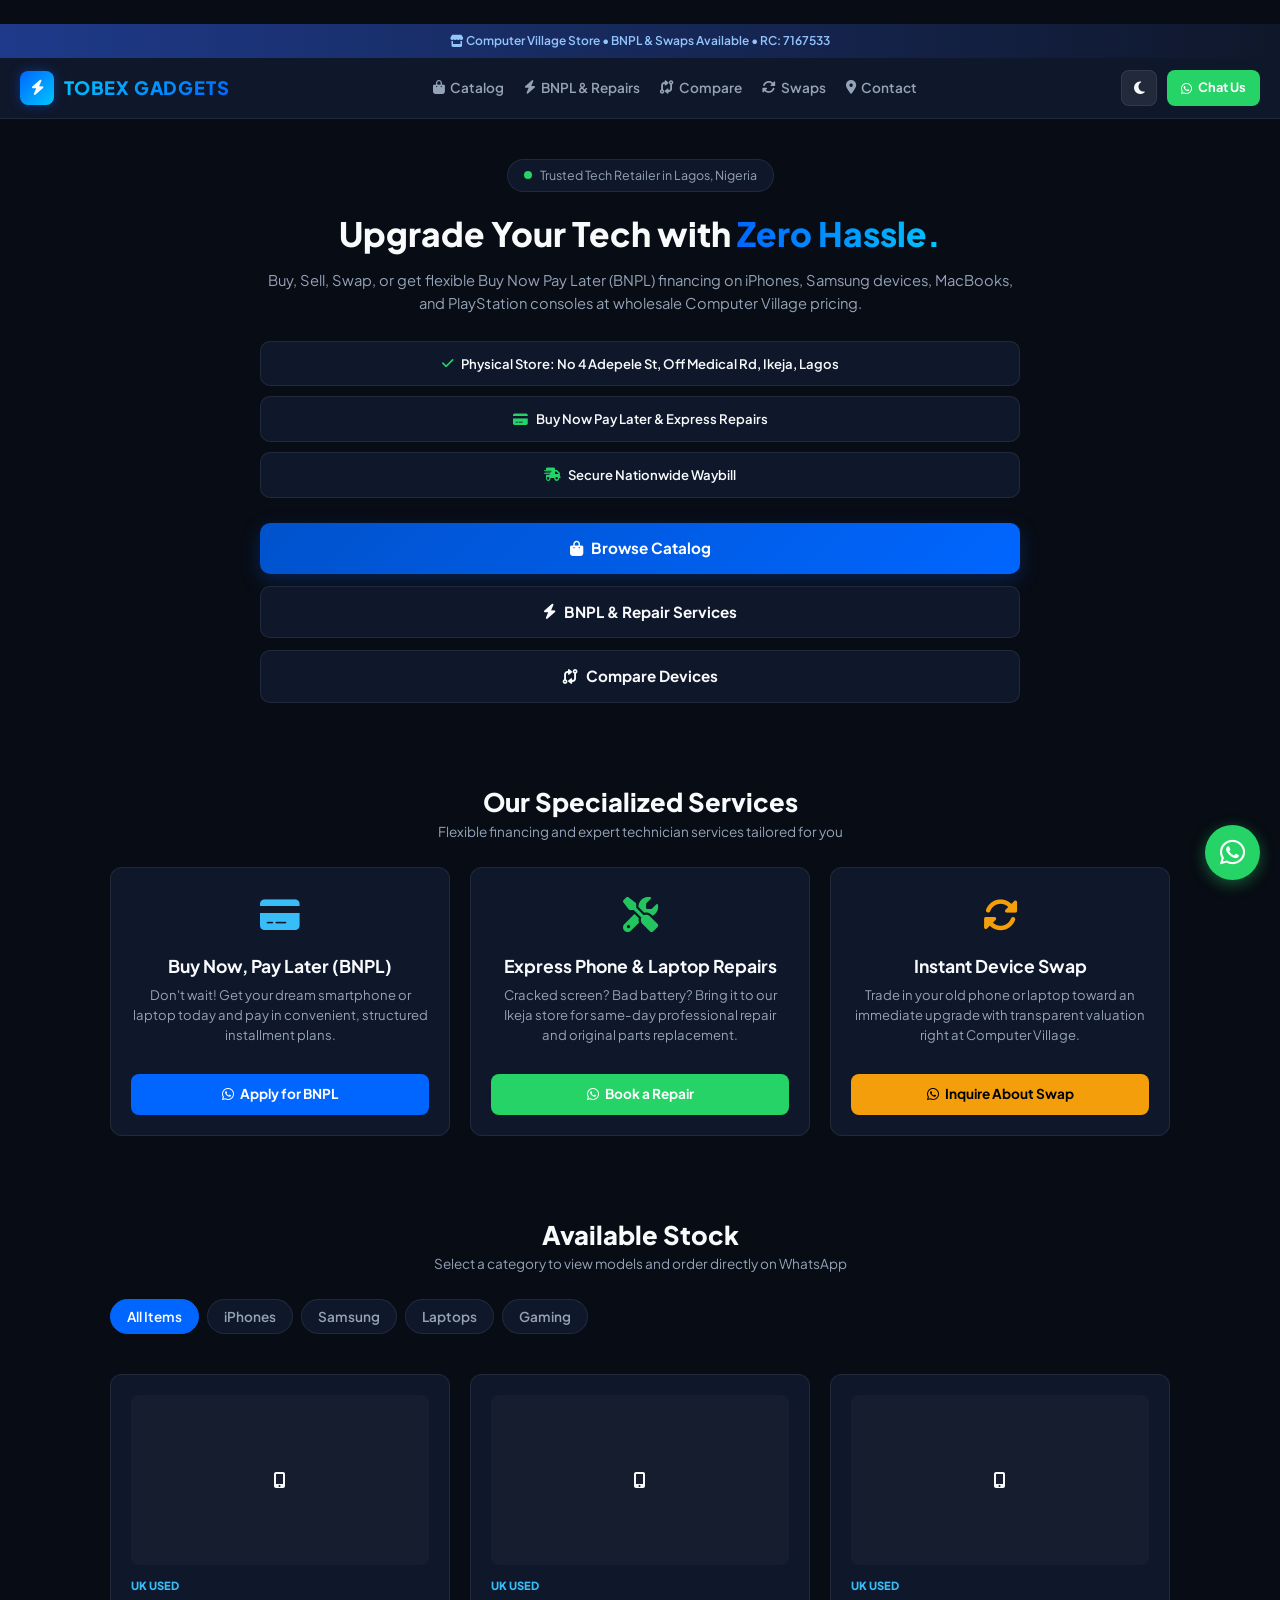
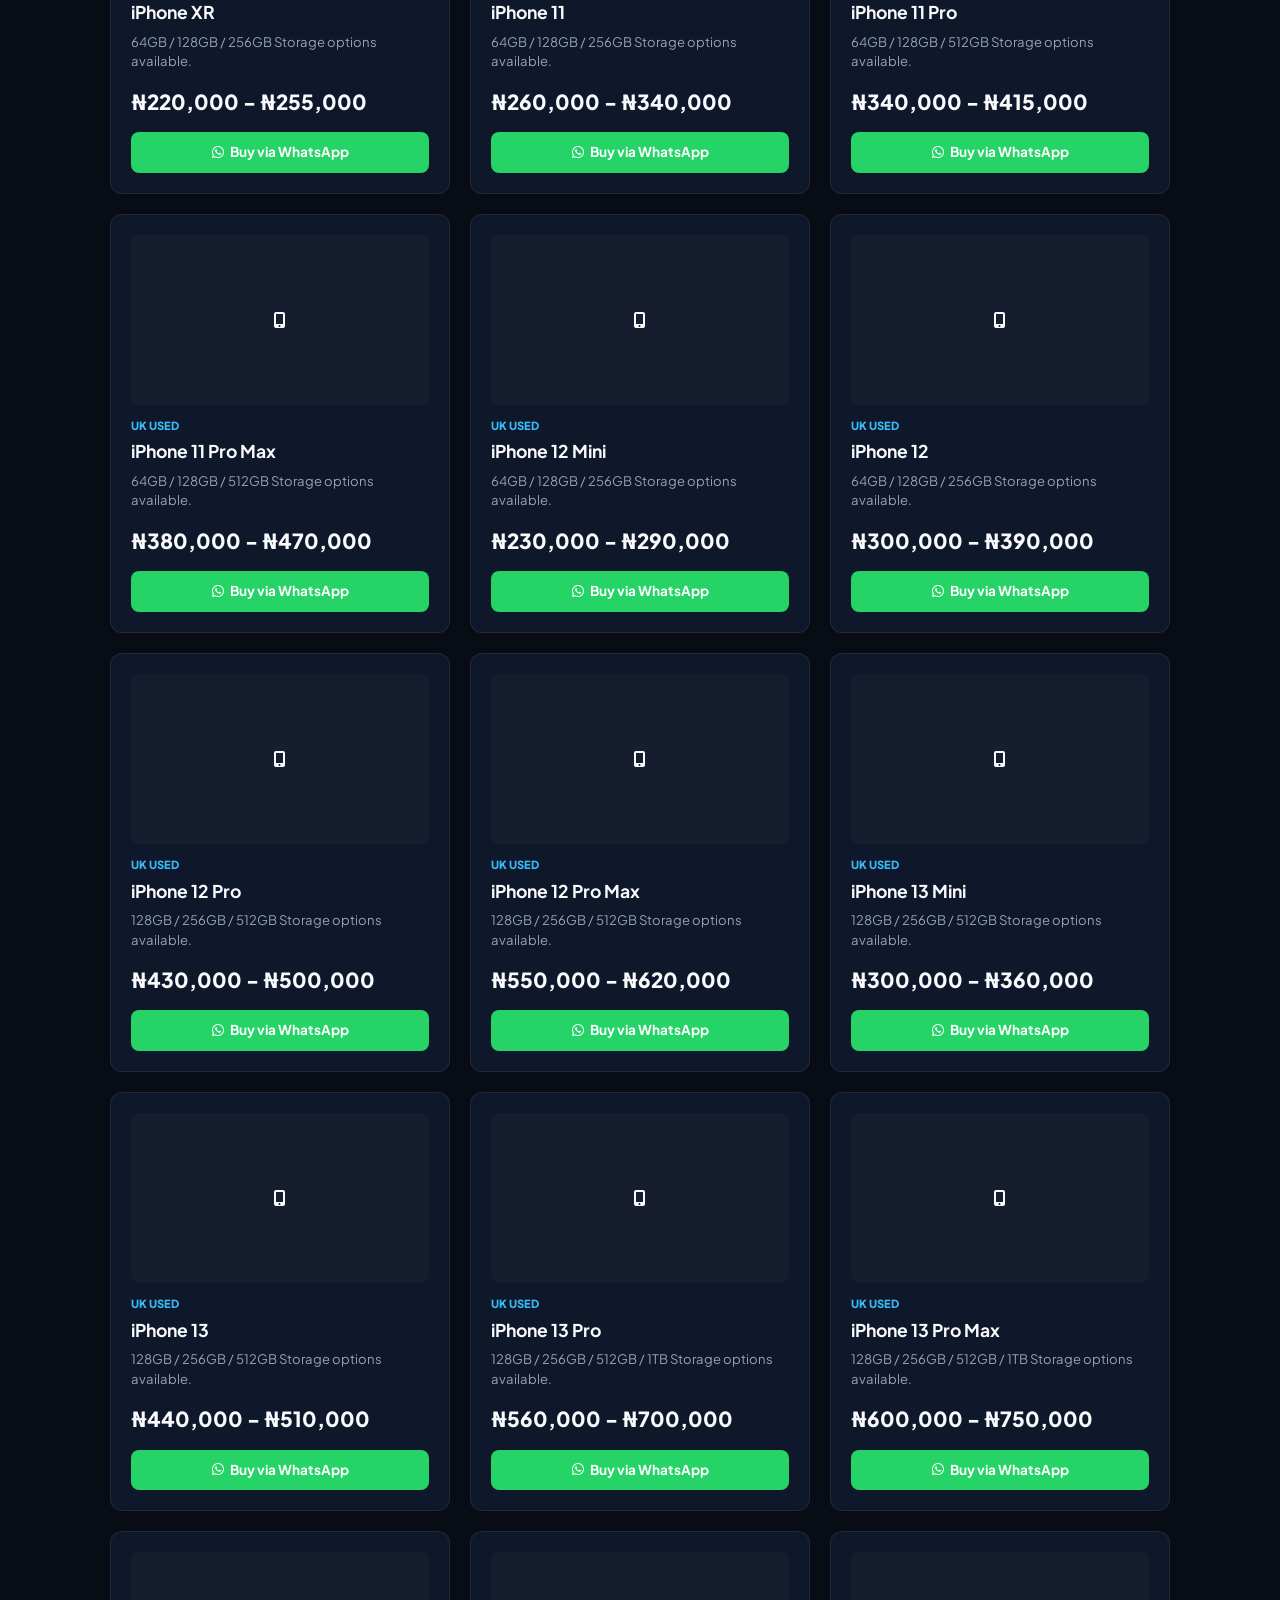
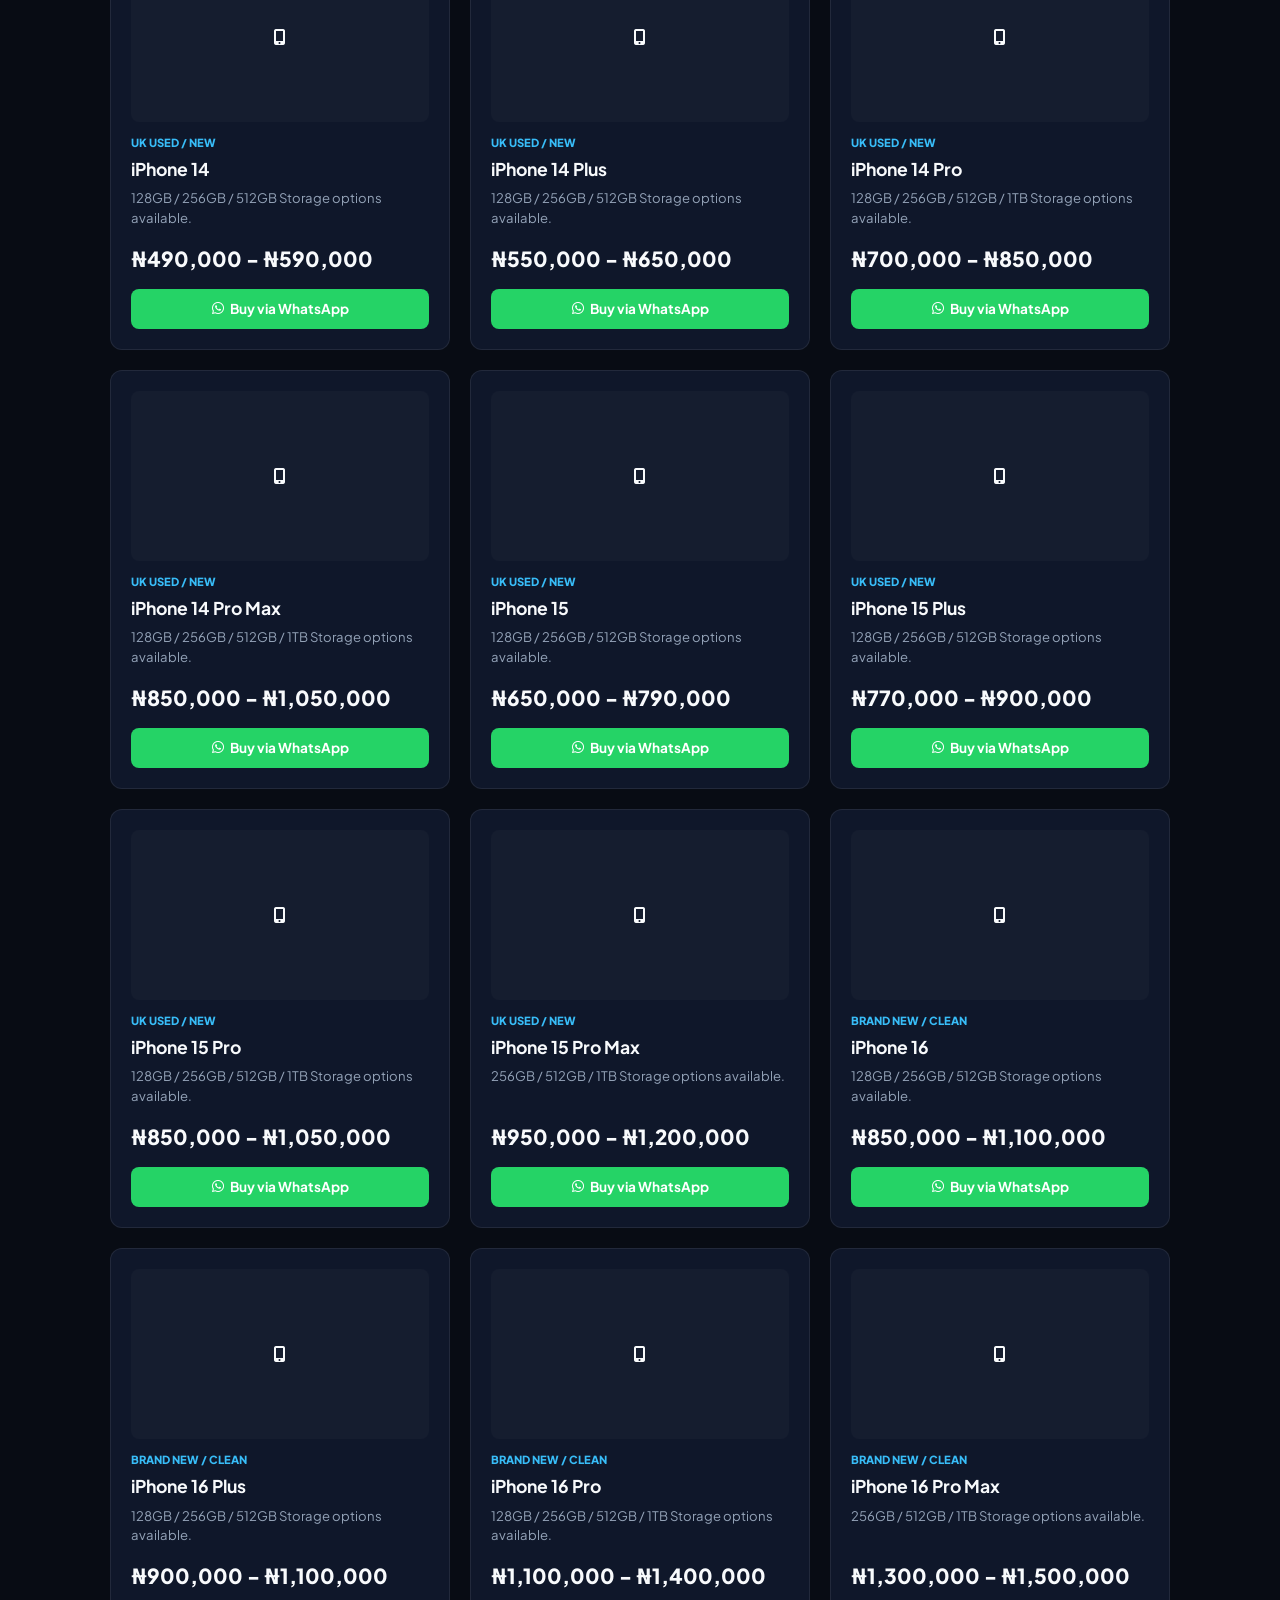
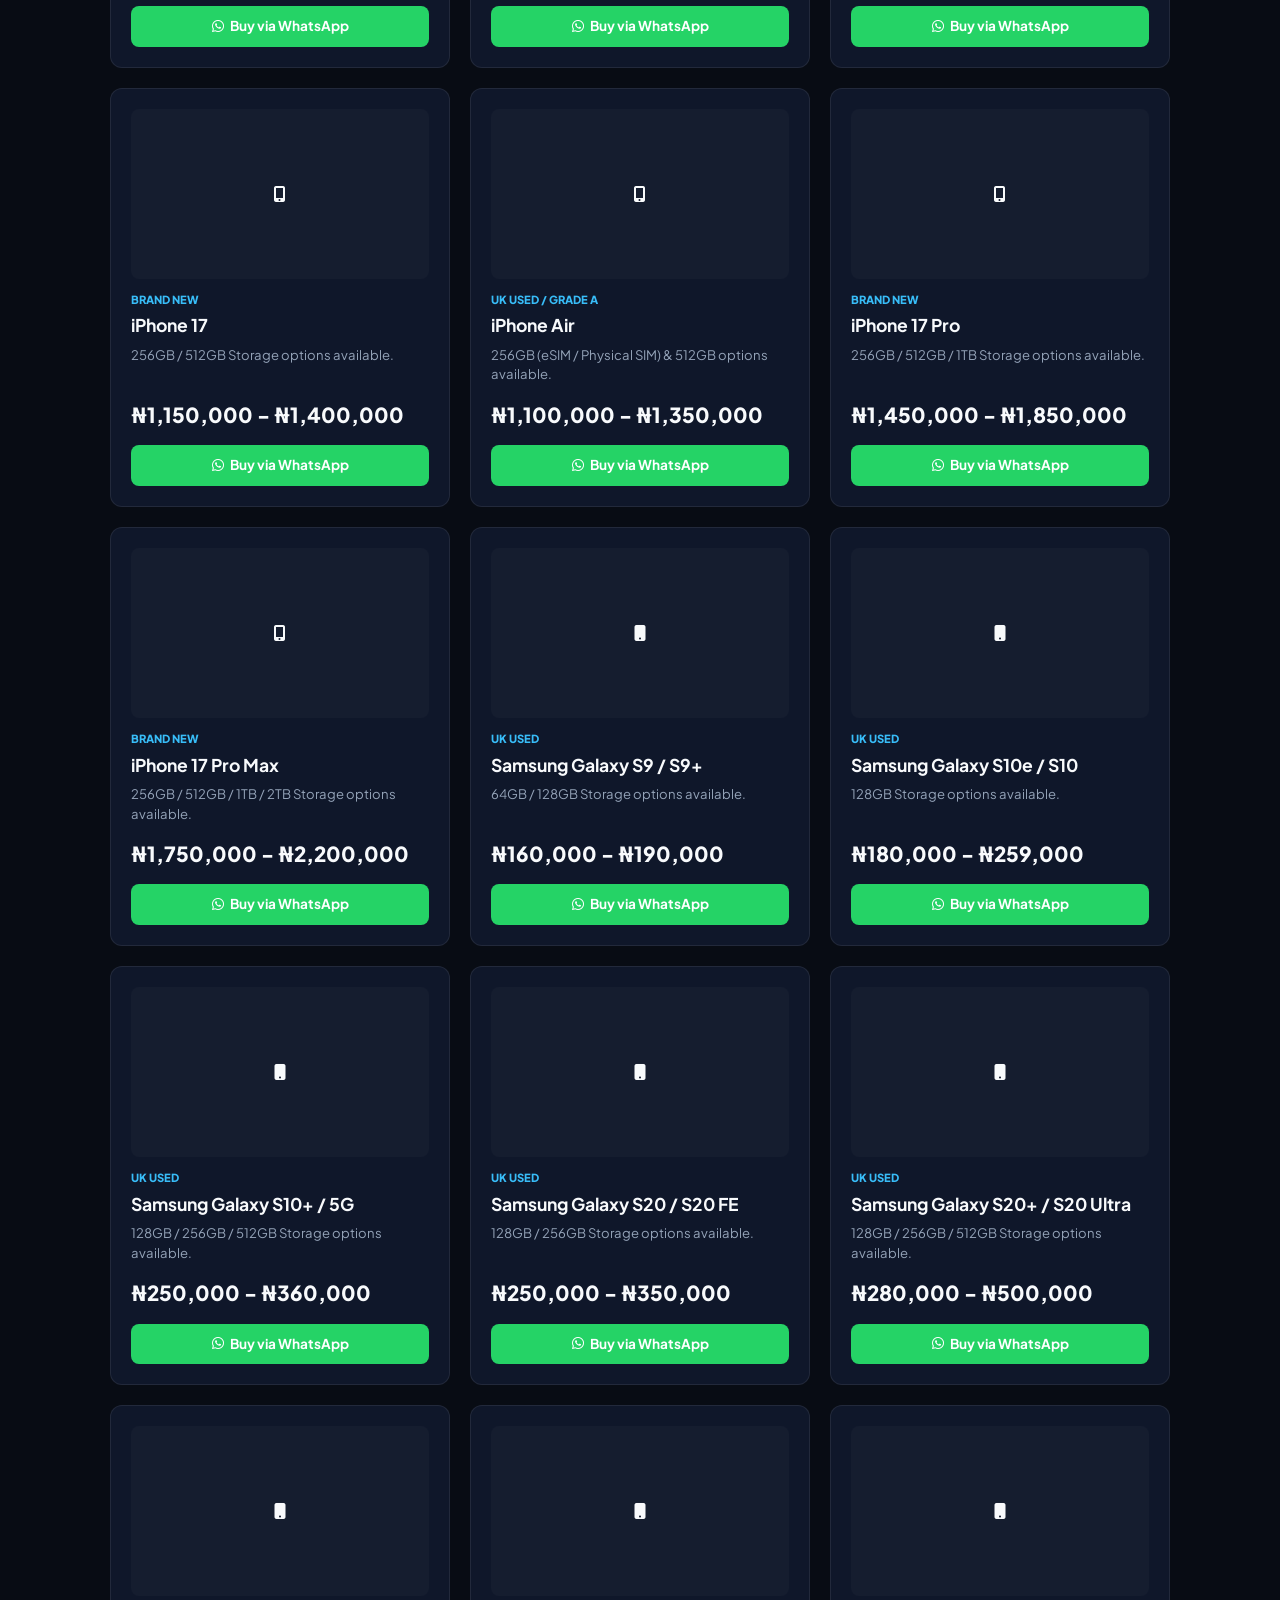
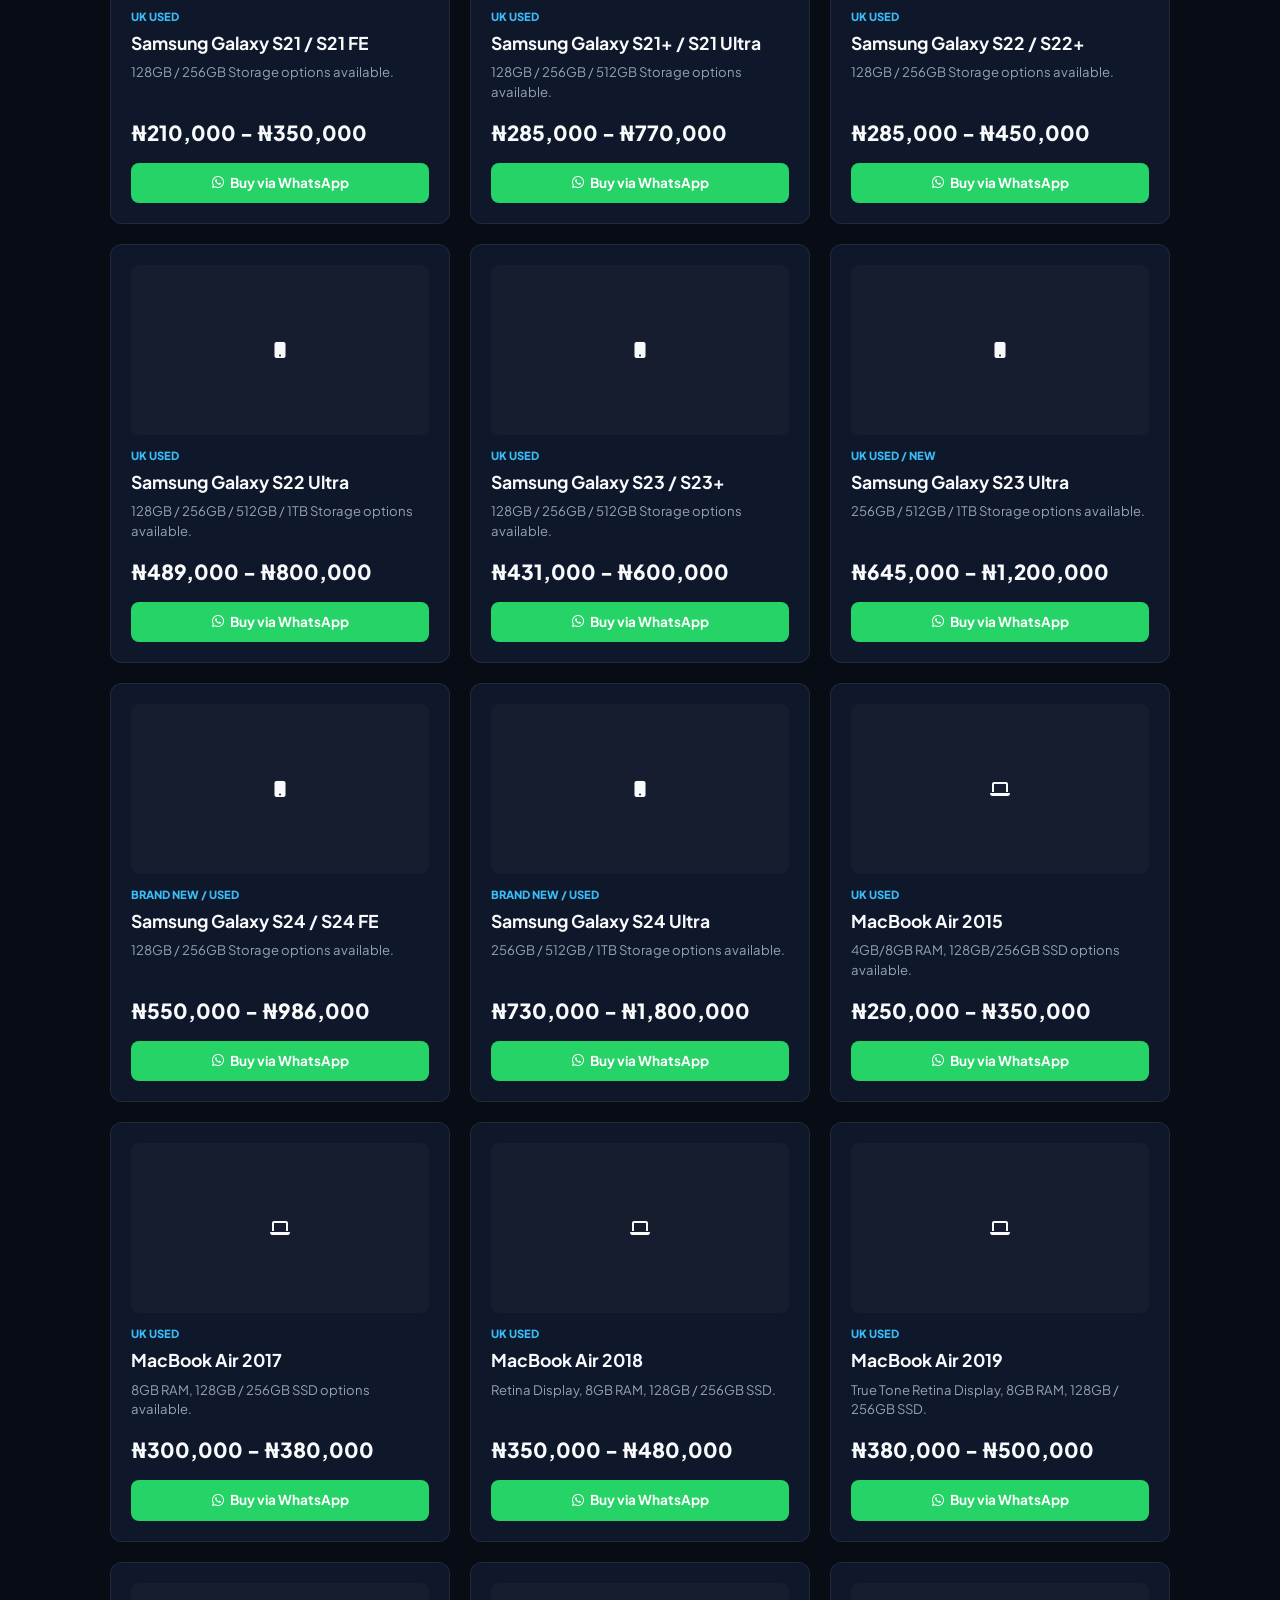
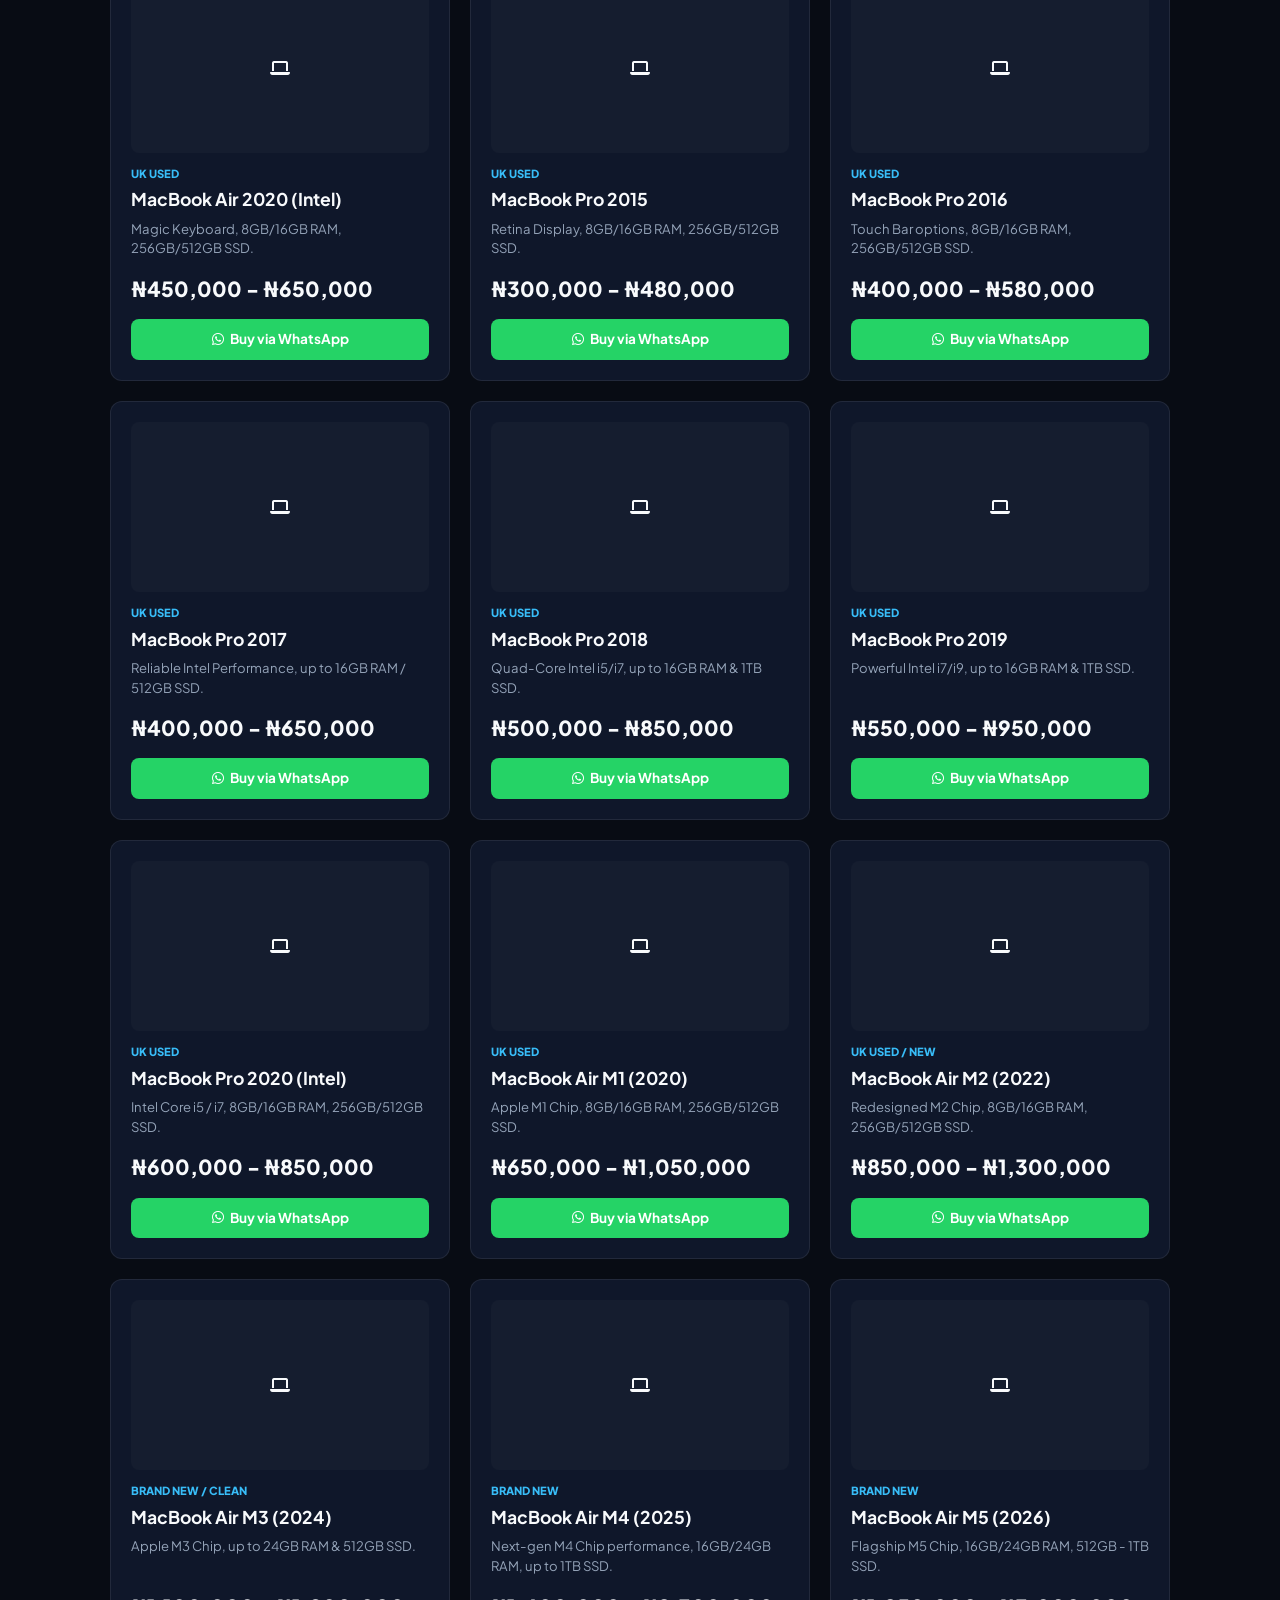
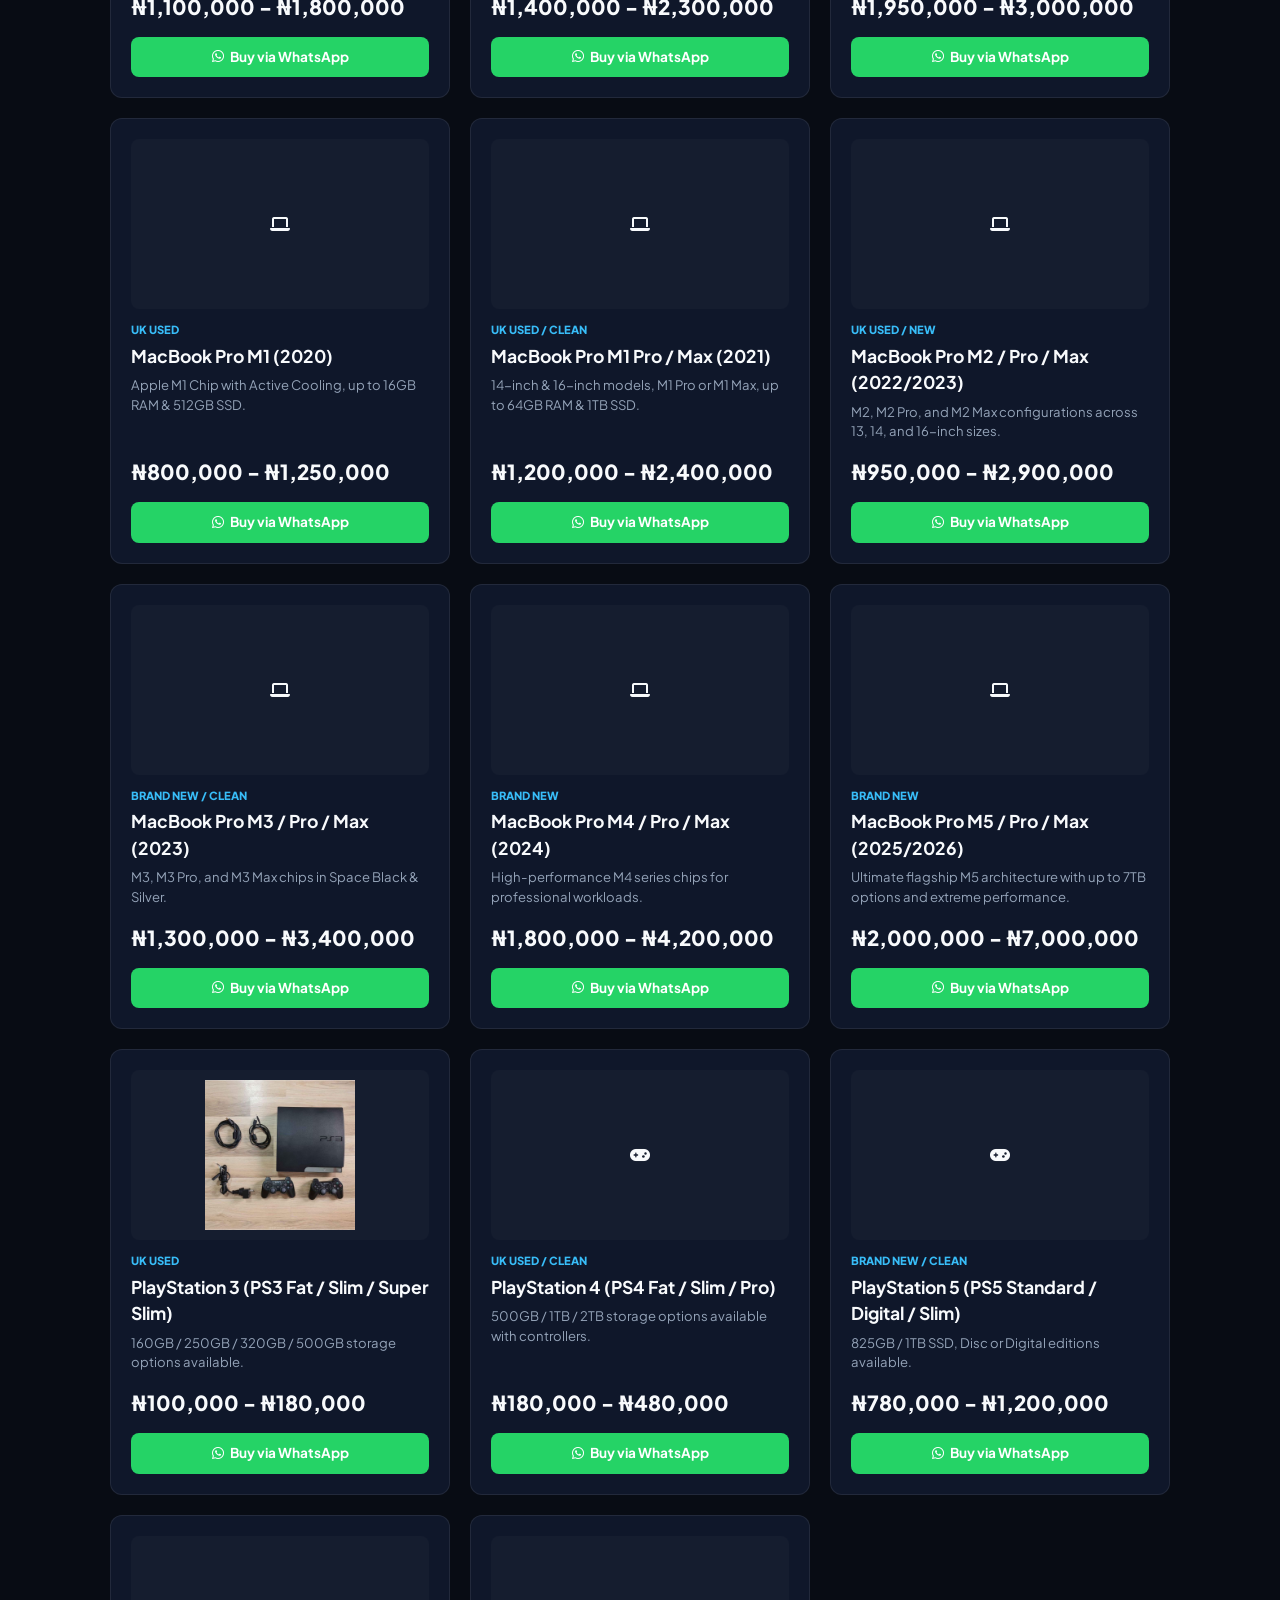
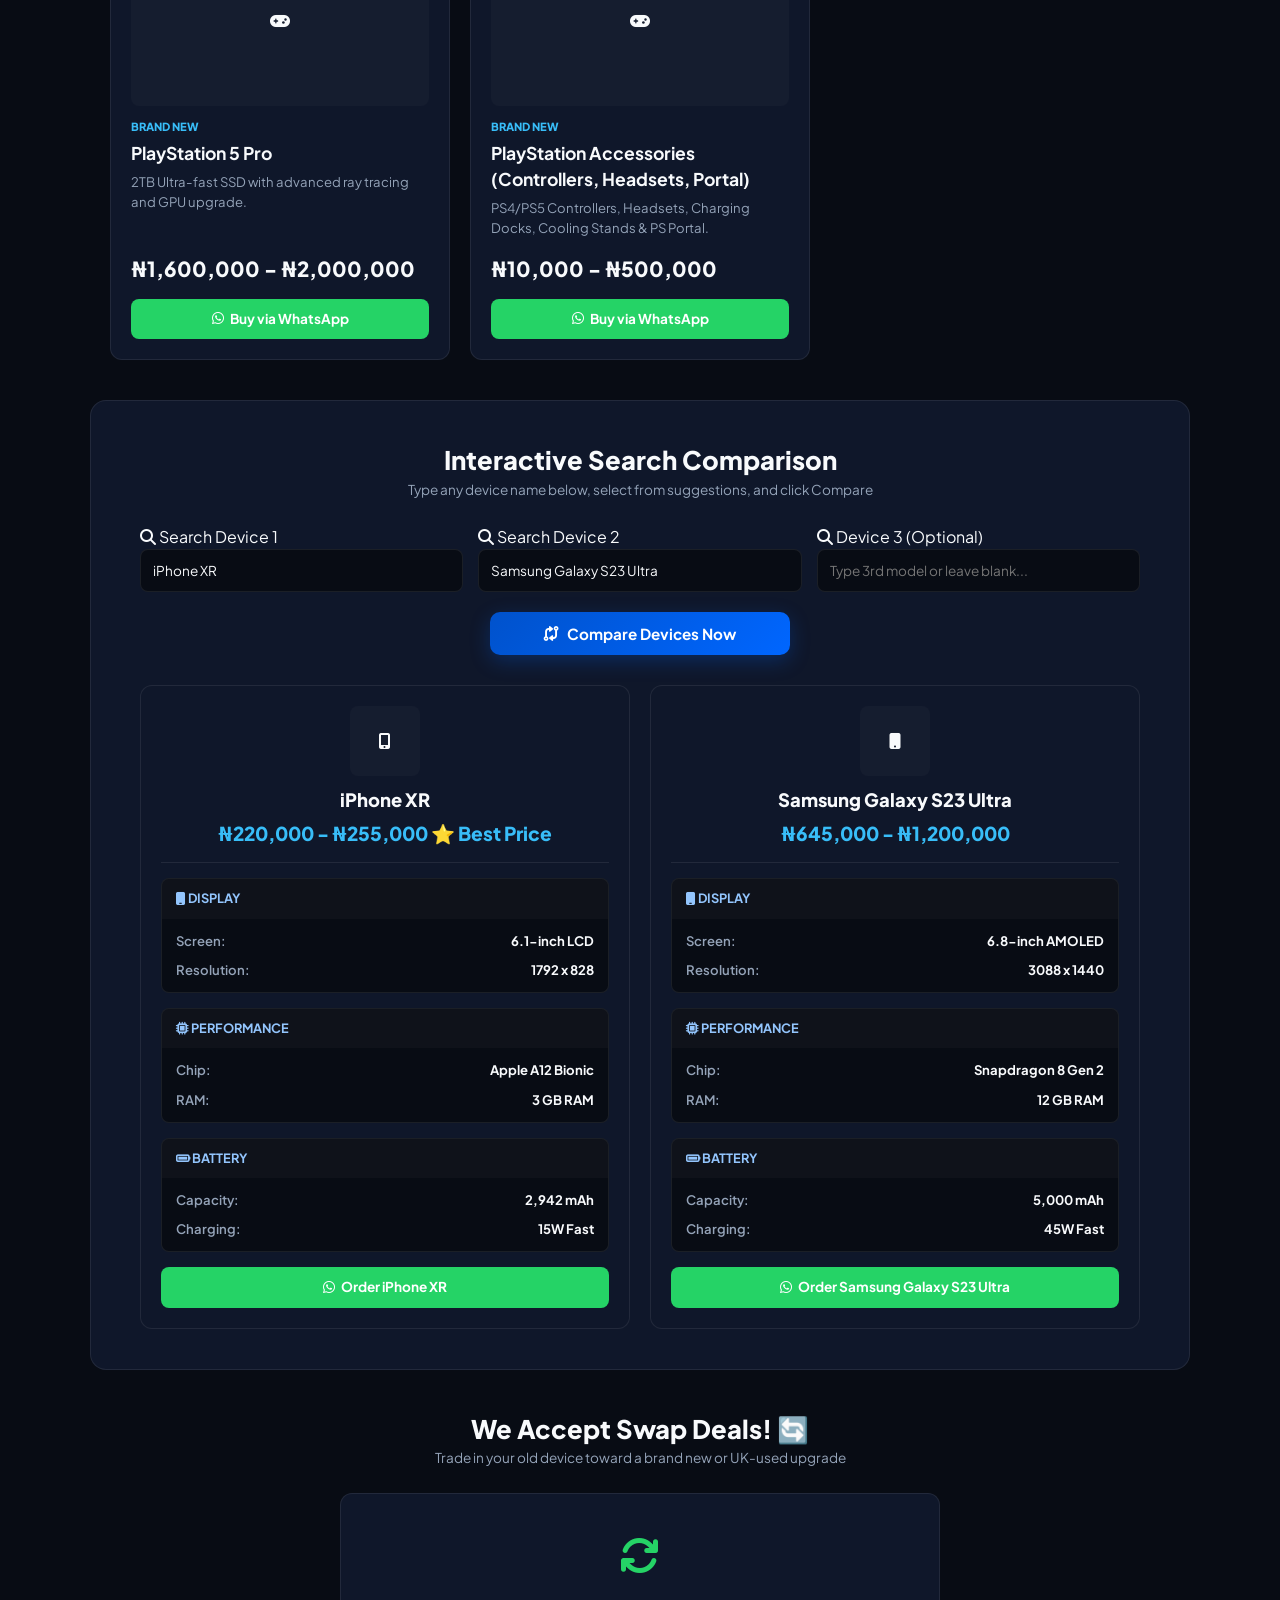
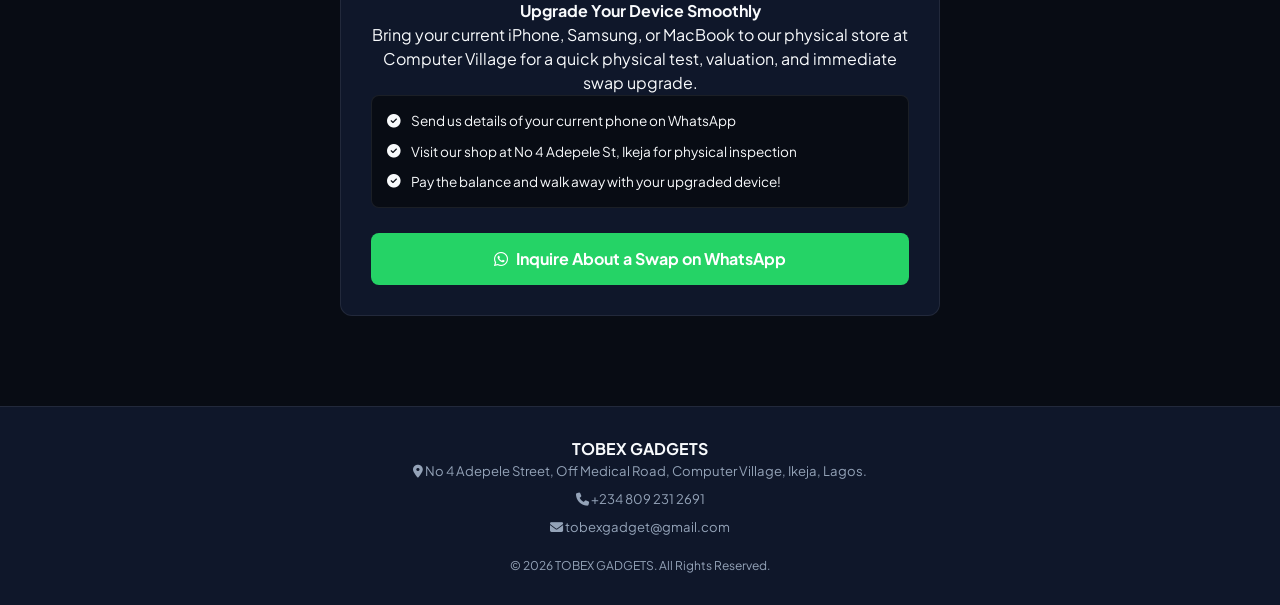
==== index.html @ cd81946e "Add files via upload" ====
<!DOCTYPE html>
<html lang="en">

<head>

  <meta charset="UTF-8" />
  <meta name="viewport" content="width=device-width, initial-scale=1.0" />
  
⁠<!-- Google Search Console Verification Tag -->
<meta name="google-site-verification" content="rq8EzxciC6SGcXCg64yg4twpjwZ-LvIf-7WHvlwjDLg" />
  
  <!-- Primary SEO Meta Tags -->
  <title>TOBEX GADGETS | Buy, Sell & Swap iPhones, Samsung, MacBooks & BNPL in Ikeja, Lagos</title>
  <meta name="title" content="TOBEX GADGETS | Buy, Sell & Swap iPhones, Samsung, MacBooks & BNPL in Ikeja, Lagos" />
  <meta name="description" content="Best price on UK-Used & Brand New iPhones, Samsung Galaxy, MacBooks & PS5 in Computer Village, Ikeja. Enjoy Buy Now Pay Later (BNPL) financing, professional screen/battery repairs, and instant swap deals at No 4 Adepele St." />
  <meta name="keywords" content="TOBEX GADGETS, Computer Village Ikeja, UK used iPhones Lagos, buy iPhone 13 Ikeja, Samsung S23 Ultra Lagos, phone swap Computer Village, buy now pay later phones Nigeria, iPhone screen repair Lagos, cheap MacBooks Ikeja, PS5 slim price Lagos, phone for students, laptop for students, phone under 150k, laptop under 200k, good students iphone with strong battery, cheap android phone for students, uk used smartphone, phone repair engineer in shomolu, phone repair engineer in bariga sell used iphone cash fast in shomolu bariga surulere, student gadgets trade in unilag yaba akoka yabatech, affordables smartphone for student in yaba, uk used phone in shomolu bariga, buy now pay later," />
  <meta name="author" content="TOBEX GADGETS" />
  <meta name="robots" content="index, follow" />
  
  <!-- Social Media & WhatsApp Sharing Tags (Open Graph) -->
  <meta property="og:type" content="website" />
  <meta property="og:url" content="https://tobexgadgets.com.ng/" />
  <meta property="og:title" content="TOBEX GADGETS | Phone Swaps, BNPL & Gadget Sales in Computer Village" />
  <meta property="og:description" content="Upgrade your device easily with Buy Now Pay Later or instant swaps! Visit our shop at No 4 Adepele St, Ikeja or order online via WhatsApp." />
  
  <!-- Schema.org Structured Data for Google Local Business Ranking -->
  <script type="application/ld+json">
    {
      "@context": "https://schema.org",
      "@type": "ElectronicsStore",
      "name": "TOBEX GADGETS",
      "telephone": "+2348092312691",
      "email": "tobexgadget@gmail.com",
      "address": {
        "@type": "PostalAddress",
        "streetAddress": "No 4 Adepele Street, Off Medical Road, Computer Village",
        "addressLocality": "Ikeja",
        "addressRegion": "Lagos",
        "addressCountry": "NG"
      },
      "priceRange": "₦150,000 - ₦3,000,000",
      "url": "https://tobexgadgets.com.ng/",
      "makesOffer": [
        { "@type": "Offer", "itemOffered": { "@type": "Service", "name": "Buy Now Pay Later (BNPL) Phone Financing" } },
        { "@type": "Offer", "itemOffered": { "@type": "Service", "name": "Phone Swap & Trade-In" } },
        { "@type": "Offer", "itemOffered": { "@type": "Service", "name": "Phone & Laptop Hardware Repairs" } }
      ]
    }
  </script>
  
  <!-- External Resources -->
  <link rel="stylesheet" href="https://cdnjs.cloudflare.com/ajax/libs/font-awesome/6.4.0/css/all.min.css" />
  <link href="https://fonts.googleapis.com/css2?family=Plus+Jakarta+Sans:wght@400;500;600;700;800&display=swap" rel="stylesheet" />
  <link rel="stylesheet" href="style.css" />
</head>
<body>

  <!-- Top Announcement Bar -->
  <div class="top-announcement">
    <span><i class="fa-solid fa-store"></i> Computer Village Store • BNPL & Swaps Available • RC: 7167533</span>
  </div>

  <!-- Header Navigation -->
  <nav class="navbar">
    <div class="nav-brand">
      <div class="brand-icon-box">
        <i class="fa-solid fa-bolt"></i>
      </div>
      <span class="brand-text-glow">TOBEX GADGETS</span>
    </div>

    <!-- Quick Jump Links Menu -->
    <div class="nav-links">
      <a href="#catalog"><i class="fa-solid fa-bag-shopping"></i> Catalog</a>
      <a href="#services"><i class="fa-solid fa-bolt"></i> BNPL & Repairs</a>
      <a href="#compare"><i class="fa-solid fa-code-compare"></i> Compare</a>
      <a href="#swap-info"><i class="fa-solid fa-rotate"></i> Swaps</a>
      <a href="#contact"><i class="fa-solid fa-location-dot"></i> Contact</a>
    </div>

    <div class="nav-actions-group">
      <!-- Theme Switcher Toggle Button -->
      <button id="themeToggleBtn" class="theme-toggle-btn" title="Toggle Light/Dark Mode">
        <i class="fa-solid fa-moon" id="themeIcon"></i>
      </button>

      <a href="https://wa.me/2348092312691" target="_blank" class="nav-whatsapp-btn">
        <i class="fa-brands fa-whatsapp"></i> Chat Us
      </a>
    </div>
  </nav>

  <!-- Hero Section -->
  <header class="hero-dark">
    <div class="trust-pill">
      <span class="dot"></span> Trusted Tech Retailer in Lagos, Nigeria
    </div>
    
    <h2>Upgrade Your Tech with <span>Zero Hassle.</span></h2>
    <p>Buy, Sell, Swap, or get flexible Buy Now Pay Later (BNPL) financing on iPhones, Samsung devices, MacBooks, and PlayStation consoles at wholesale Computer Village pricing.</p>

    <div class="feature-pills">
      <div class="pill"><i class="fa-solid fa-check"></i> Physical Store: No 4 Adepele St, Off Medical Rd, Ikeja, Lagos</div>
      <div class="pill"><i class="fa-solid fa-credit-card"></i> Buy Now Pay Later & Express Repairs</div>
      <div class="pill"><i class="fa-solid fa-truck-fast"></i> Secure Nationwide Waybill</div>
    </div>

    <div class="hero-actions">
      <a href="#catalog" class="btn-main"><i class="fa-solid fa-bag-shopping"></i> Browse Catalog</a>
      <a href="#services" class="btn-secondary"><i class="fa-solid fa-bolt"></i> BNPL & Repair Services</a>
      <a href="#compare" class="btn-secondary"><i class="fa-solid fa-code-compare"></i> Compare Devices</a>
    </div>
  </header>

  <!-- Services Highlight Section (BNPL & Repairs) -->
  <section id="services" class="section">
    <div class="section-title">
      <h3>Our Specialized Services</h3>
      <p>Flexible financing and expert technician services tailored for you</p>
    </div>

    <div class="product-grid" style="grid-template-columns: repeat(auto-fit, minmax(280px, 1fr));">
      <!-- BNPL Card -->
      <div class="product-card" style="text-align: center; justify-content: space-between;">
        <div>
          <div style="font-size: 2.2rem; color: #38bdf8; margin-bottom: 12px;"><i class="fa-solid fa-credit-card"></i></div>
          <h4 class="card-title">Buy Now, Pay Later (BNPL)</h4>
          <p class="card-desc">Don't wait! Get your dream smartphone or laptop today and pay in convenient, structured installment plans.</p>
        </div>
        <a href="https://wa.me/2348092312691?text=Hello%20TOBEX%20GADGETS!%20I%20would%20like%20to%20apply%20for%20Buy%20Now%20Pay%20Later%20(BNPL)%20Financing." target="_blank" class="btn-buy-wa" style="background: var(--primary-blue); margin-top: 15px; text-decoration: none;">
          <i class="fa-brands fa-whatsapp"></i> Apply for BNPL
        </a>
      </div>

      <!-- Repairs Card -->
      <div class="product-card" style="text-align: center; justify-content: space-between;">
        <div>
          <div style="font-size: 2.2rem; color: #22c55e; margin-bottom: 12px;"><i class="fa-solid fa-screwdriver-wrench"></i></div>
          <h4 class="card-title">Express Phone & Laptop Repairs</h4>
          <p class="card-desc">Cracked screen? Bad battery? Bring it to our Ikeja store for same-day professional repair and original parts replacement.</p>
        </div>
        <a href="https://wa.me/2348092312691?text=Hello%20TOBEX%20GADGETS!%20I%20would%20like%20to%20book%20a%20Phone%20or%20Laptop%20Repair%20service." target="_blank" class="btn-buy-wa" style="background: var(--whatsapp-green); margin-top: 15px; text-decoration: none;">
          <i class="fa-brands fa-whatsapp"></i> Book a Repair
        </a>
      </div>

      <!-- Swap Card -->
      <div class="product-card" style="text-align: center; justify-content: space-between;">
        <div>
          <div style="font-size: 2.2rem; color: #f59e0b; margin-bottom: 12px;"><i class="fa-solid fa-rotate"></i></div>
          <h4 class="card-title">Instant Device Swap</h4>
          <p class="card-desc">Trade in your old phone or laptop toward an immediate upgrade with transparent valuation right at Computer Village.</p>
        </div>
        <a href="https://wa.me/2348092312691?text=Hello%20TOBEX%20GADGETS!%20I%20would%20like%20to%20inquire%20about%20an%20Instant%20Phone%20Swap%20or%20Trade-In." target="_blank" class="btn-buy-wa" style="background: #f59e0b; color: #000; margin-top: 15px; text-decoration: none;">
          <i class="fa-brands fa-whatsapp"></i> Inquire About Swap
        </a>
      </div>
    </div>
  </section>

  <!-- Product Catalog Section -->
  <section id="catalog" class="section">
    <div class="section-title">
      <h3>Available Stock</h3>
      <p>Select a category to view models and order directly on WhatsApp</p>
    </div>

    <!-- Category Filter Bar -->
    <div class="filter-bar">
      <button class="filter-btn active" data-category="all">All Items</button>
      <button class="filter-btn" data-category="iphones">iPhones</button>
      <button class="filter-btn" data-category="samsung">Samsung</button>
      <button class="filter-btn" data-category="laptops">Laptops</button>
      <button class="filter-btn" data-category="gaming">Gaming</button>
    </div>

    <!-- Products Container -->
    <div class="product-grid" id="productContainer">
      <!-- Injected dynamically via JavaScript -->
    </div>
  </section>

  <!-- Searchable Device Comparison Section -->
  <section id="compare" class="section bg-card">
    <div class="section-title">
      <h3>Interactive Search Comparison</h3>
      <p>Type any device name below, select from suggestions, and click Compare</p>
    </div>

    <div class="compare-container">
      <div class="compare-selectors-grid">
        <div class="form-group">
          <label><i class="fa-solid fa-magnifying-glass"></i> Search Device 1</label>
          <input type="text" id="compareInput1" class="search-compare-input" list="catalogList" placeholder="Type model (e.g. iPhone 13)..." autocomplete="off" />
        </div>
        <div class="form-group">
          <label><i class="fa-solid fa-magnifying-glass"></i> Search Device 2</label>
          <input type="text" id="compareInput2" class="search-compare-input" list="catalogList" placeholder="Type model (e.g. S23 Ultra)..." autocomplete="off" />
        </div>
        <div class="form-group">
          <label><i class="fa-solid fa-magnifying-glass"></i> Device 3 (Optional)</label>
          <input type="text" id="compareInput3" class="search-compare-input" list="catalogList" placeholder="Type 3rd model or leave blank..." autocomplete="off" />
        </div>
      </div>

      <datalist id="catalogList"></datalist>

      <div class="compare-action-wrapper">
        <button id="triggerCompareBtn" class="btn-main compare-submit-btn">
          <i class="fa-solid fa-code-compare"></i> Compare Devices Now
        </button>
      </div>

      <div id="comparisonGrid" class="comparison-grid-cols">
        <!-- Injected via JavaScript -->
      </div>
    </div>
  </section>

  <!-- Swap Deals Accepted Section -->
  <section id="swap-info" class="section">
    <div class="section-title">
      <h3>We Accept Swap Deals! 🔄</h3>
      <p>Trade in your old device toward a brand new or UK-used upgrade</p>
    </div>

    <div class="swap-banner-card">
      <div class="swap-banner-content">
        <div class="swap-icon-box">
          <i class="fa-solid fa-arrows-rotate"></i>
        </div>
        <h4>Upgrade Your Device Smoothly</h4>
        <p>Bring your current iPhone, Samsung, or MacBook to our physical store at Computer Village for a quick physical test, valuation, and immediate swap upgrade.</p>
        
        <div class="swap-steps-list">
          <div class="swap-step-item"><i class="fa-solid fa-circle-check"></i> Send us details of your current phone on WhatsApp</div>
          <div class="swap-step-item"><i class="fa-solid fa-circle-check"></i> Visit our shop at No 4 Adepele St, Ikeja for physical inspection</div>
          <div class="swap-step-item"><i class="fa-solid fa-circle-check"></i> Pay the balance and walk away with your upgraded device!</div>
        </div>

        <a href="https://wa.me/2348092312691?text=Hello%20Tobex%20Gadgets!%20I%20have%20a%20device%20I%20want%20to%20swap.%20Here%20are%20the%20details:" target="_blank" class="btn-whatsapp-full">
          <i class="fa-brands fa-whatsapp"></i> Inquire About a Swap on WhatsApp
        </a>
      </div>
    </div>
  </section>

  <!-- Contact & Footer Section -->
  <footer id="contact" class="footer">
    <div class="footer-info">
      <h4>TOBEX GADGETS</h4>
      <p><i class="fa-solid fa-location-dot"></i> No 4 Adepele Street, Off Medical Road, Computer Village, Ikeja, Lagos.</p>
      <p><i class="fa-solid fa-phone"></i> +234 809 231 2691</p>
      <p><i class="fa-solid fa-envelope"></i> tobexgadget@gmail.com</p>
    </div>
    <div class="footer-copy">
      &copy; 2026 TOBEX GADGETS. All Rights Reserved.
    </div>
  </footer>

  <!-- Floating WhatsApp -->
  <a href="https://wa.me/2348092312691?text=Hello%20Tobex%20Gadgets!%20I%20have%20an%20inquiry." target="_blank" class="whatsapp-float" title="Chat on WhatsApp">
    <i class="fa-brands fa-whatsapp"></i>
  </a>

  <!-- Floating Scroll-to-Top Button -->
  <button id="backToTopBtn" onclick="scrollToTop()" title="Scroll to top">
    <i class="fa-solid fa-arrow-up"></i>
  </button>

  <!-- Script -->
  <script src="script.js"></script>
</body>
</html>
---- style.css ----
:root {
  --bg-dark: #080c14;
  --card-dark: #0f172a;
  --card-border: rgba(255, 255, 255, 0.08);
  --primary-blue: #0066ff;
  --whatsapp-green: #25d366;
  --winner-green: rgba(37, 211, 102, 0.15);
  --winner-border: #25d366;
  --text-main: #f8fafc;
  --text-muted: #94a3b8;
  --radius: 12px;
}

/* Light Mode Overrides when data-theme="light" is active */
[data-theme="light"] {
  --bg-dark: #f1f5f9;
  --card-dark: #ffffff;
  --card-border: rgba(0, 0, 0, 0.1);
  --text-main: #0f172a;
  --text-muted: #64748b;
  --winner-green: rgba(37, 211, 102, 0.1);
}

* {
  box-sizing: border-box;
  margin: 0;
  padding: 0;
  font-family: 'Plus Jakarta Sans', sans-serif;
  transition: background-color 0.3s ease, color 0.3s ease;
}

html {
  scroll-behavior: smooth;
}

body {
  background-color: var(--bg-dark);
  color: var(--text-main);
  line-height: 1.5;
}

/* Announcement Top Bar */
.top-announcement {
  background: linear-gradient(90deg, #1e3a8a, #0f172a);
  color: #93c5fd;
  text-align: center;
  font-size: 0.75rem;
  padding: 8px 15px;
  font-weight: 600;
}

/* Navigation & Header Styling */
.navbar {
  display: flex;
  justify-content: space-between;
  align-items: center;
  padding: 12px 20px;
  background: var(--card-dark);
  backdrop-filter: blur(10px);
  border-bottom: 1px solid var(--card-border);
  position: sticky;
  top: 0;
  z-index: 100;
}

.nav-brand {
  display: flex;
  align-items: center;
  gap: 10px;
}

.brand-icon-box {
  width: 34px;
  height: 34px;
  background: linear-gradient(135deg, #0066ff, #00c6ff);
  border-radius: 8px;
  display: flex;
  align-items: center;
  justify-content: center;
  color: #fff;
  font-size: 0.95rem;
  box-shadow: 0 0 12px rgba(0, 102, 255, 0.4);
}

.brand-text-glow {
  font-size: 1.15rem;
  font-weight: 800;
  letter-spacing: 0.8px;
  background: linear-gradient(135deg, #00c6ff 0%, #0066ff 100%);
  -webkit-background-clip: text;
  -webkit-text-fill-color: transparent;
}

.nav-links {
  display: flex;
  gap: 20px;
}

.nav-links a {
  color: var(--text-muted);
  text-decoration: none;
  font-size: 0.85rem;
  font-weight: 600;
  display: flex;
  align-items: center;
  gap: 5px;
}

.nav-links a:hover {
  color: #38bdf8;
}

.nav-actions-group {
  display: flex;
  align-items: center;
  gap: 10px;
}

.theme-toggle-btn {
  background: rgba(255, 255, 255, 0.08);
  border: 1px solid var(--card-border);
  color: var(--text-main);
  width: 36px;
  height: 36px;
  border-radius: 8px;
  cursor: pointer;
  display: flex;
  align-items: center;
  justify-content: center;
  font-size: 0.9rem;
}

[data-theme="light"] .theme-toggle-btn {
  background: rgba(0, 0, 0, 0.05);
}

.nav-whatsapp-btn {
  background: var(--whatsapp-green);
  color: #fff;
  padding: 8px 14px;
  border-radius: 8px;
  font-size: 0.8rem;
  font-weight: 700;
  text-decoration: none;
  display: flex;
  align-items: center;
  gap: 6px;
}

/* Hero Section */
.hero-dark {
  padding: 40px 20px;
  text-align: center;
  max-width: 800px;
  margin: 0 auto;
}

.trust-pill {
  display: inline-flex;
  align-items: center;
  gap: 8px;
  background: var(--card-dark);
  border: 1px solid var(--card-border);
  padding: 6px 16px;
  border-radius: 20px;
  font-size: 0.78rem;
  color: var(--text-muted);
  margin-bottom: 20px;
}

.trust-pill .dot {
  width: 8px;
  height: 8px;
  background: var(--whatsapp-green);
  border-radius: 50%;
}

.hero-dark h2 {
  font-size: 2.1rem;
  font-weight: 800;
  line-height: 1.25;
  margin-bottom: 15px;
}

.hero-dark h2 span {
  background: linear-gradient(90deg, #0066ff, #00c6ff);
  -webkit-background-clip: text;
  -webkit-text-fill-color: transparent;
}

.hero-dark p {
  color: var(--text-muted);
  font-size: 0.92rem;
  line-height: 1.6;
  margin-bottom: 25px;
}

.feature-pills {
  display: flex;
  flex-direction: column;
  gap: 10px;
  margin-bottom: 25px;
}

.pill {
  background: var(--card-dark);
  border: 1px solid var(--card-border);
  padding: 12px;
  border-radius: 10px;
  font-size: 0.82rem;
  font-weight: 600;
  display: flex;
  align-items: center;
  justify-content: center;
  gap: 8px;
  color: var(--text-main);
}

.pill i {
  color: var(--whatsapp-green);
}

.hero-actions {
  display: flex;
  flex-direction: column;
  gap: 12px;
}

/* Buttons */
.btn-main {
  display: flex;
  align-items: center;
  justify-content: center;
  gap: 8px;
  background: linear-gradient(135deg, #0052cc, #0066ff);
  color: #fff;
  padding: 14px;
  border-radius: 10px;
  font-weight: 700;
  font-size: 0.95rem;
  text-decoration: none;
  border: none;
  cursor: pointer;
  box-shadow: 0 6px 20px rgba(0, 102, 255, 0.25);
}

.btn-secondary {
  display: flex;
  align-items: center;
  justify-content: center;
  gap: 8px;
  background: var(--card-dark);
  border: 1px solid var(--card-border);
  color: var(--text-main);
  padding: 14px;
  border-radius: 10px;
  font-weight: 700;
  font-size: 0.95rem;
  text-decoration: none;
}

/* Section Container */
.section {
  padding: 40px 20px;
  max-width: 1100px;
  margin: 0 auto;
}

.bg-card {
  background: var(--card-dark);
  border-radius: 16px;
  border: 1px solid var(--card-border);
}

.section-title {
  text-align: center;
  margin-bottom: 25px;
}

.section-title h3 {
  font-size: 1.6rem;
  font-weight: 800;
}

.section-title p {
  color: var(--text-muted);
  font-size: 0.85rem;
}

/* Filter Bar */
.filter-bar {
  display: flex;
  gap: 8px;
  overflow-x: auto;
  padding-bottom: 15px;
  margin-bottom: 25px;
}

.filter-btn {
  background: var(--card-dark);
  border: 1px solid var(--card-border);
  color: var(--text-muted);
  padding: 8px 16px;
  border-radius: 20px;
  font-weight: 600;
  font-size: 0.85rem;
  white-space: nowrap;
  cursor: pointer;
}

.filter-btn.active {
  background: var(--primary-blue);
  color: #fff;
  border-color: var(--primary-blue);
}

/* Product Cards */
.product-grid {
  display: grid;
  grid-template-columns: repeat(auto-fill, minmax(260px, 1fr));
  gap: 20px;
}

.product-card {
  background: var(--card-dark);
  border: 1px solid var(--card-border);
  border-radius: var(--radius);
  padding: 20px;
  display: flex;
  flex-direction: column;
}

.card-img-wrapper {
  width: 100%;
  height: 170px;
  background: rgba(128, 128, 128, 0.05);
  border-radius: 8px;
  margin-bottom: 12px;
  display: flex;
  align-items: center;
  justify-content: center;
  overflow: hidden;
  padding: 10px;
}

.product-thumb {
  width: 100%;
  height: 100%;
  object-fit: contain;
}

.card-tag {
  font-size: 0.7rem;
  font-weight: 800;
  color: #38bdf8;
  text-transform: uppercase;
  margin-bottom: 5px;
}

.card-title {
  font-size: 1.1rem;
  font-weight: 700;
  margin-bottom: 6px;
}

.card-desc {
  font-size: 0.82rem;
  color: var(--text-muted);
  margin-bottom: 15px;
  flex-grow: 1;
}

.card-price {
  font-size: 1.3rem;
  font-weight: 800;
  color: var(--text-main);
  margin-bottom: 15px;
}

.btn-buy-wa {
  background: var(--whatsapp-green);
  color: #fff;
  padding: 10px;
  border-radius: 8px;
  text-decoration: none;
  font-weight: 700;
  font-size: 0.85rem;
  text-align: center;
  display: flex;
  align-items: center;
  justify-content: center;
  gap: 6px;
  border: none;
  cursor: pointer;
}

.btn-buy-wa:hover {
  opacity: 0.9;
}

/* Comparison Tool */
.compare-container {
  max-width: 1000px;
  margin: 0 auto;
}

.compare-selectors-grid {
  display: grid;
  grid-template-columns: repeat(3, 1fr);
  gap: 15px;
  margin-bottom: 20px;
}

.search-compare-input {
  width: 100%;
  padding: 12px;
  background: var(--bg-dark);
  border: 1px solid var(--card-border);
  border-radius: 8px;
  color: var(--text-main);
  font-size: 0.85rem;
}

.compare-action-wrapper {
  display: flex;
  justify-content: center;
  margin-bottom: 30px;
}

.compare-submit-btn {
  width: 100%;
  max-width: 300px;
  padding: 12px;
}

.comparison-grid-cols {
  display: grid;
  grid-template-columns: repeat(var(--col-count, 2), 1fr);
  gap: 20px;
}

.compare-column-card {
  background: var(--card-dark);
  border: 1px solid var(--card-border);
  border-radius: var(--radius);
  padding: 20px;
  display: flex;
  flex-direction: column;
  gap: 15px;
}

.compare-header-box {
  text-align: center;
  border-bottom: 1px solid var(--card-border);
  padding-bottom: 15px;
}

.compare-header-box h4 {
  font-size: 1.15rem;
  font-weight: 800;
  color: var(--text-main);
  margin-top: 5px;
}

.compare-header-box .price-badge {
  font-size: 1.2rem;
  font-weight: 800;
  color: #38bdf8;
  margin-top: 5px;
}

.spec-category-group {
  background: var(--bg-dark);
  border: 1px solid var(--card-border);
  border-radius: 8px;
  overflow: hidden;
}

.spec-category-header {
  padding: 10px 14px;
  background: rgba(128, 128, 128, 0.05);
  font-size: 0.8rem;
  font-weight: 700;
  color: #93c5fd;
  text-transform: uppercase;
}

.spec-category-body {
  padding: 12px 14px;
  display: flex;
  flex-direction: column;
  gap: 10px;
}

.spec-row {
  font-size: 0.82rem;
  display: flex;
  justify-content: space-between;
  align-items: center;
}

.spec-label {
  color: var(--text-muted);
  font-weight: 600;
}

.spec-val {
  color: var(--text-main);
  font-weight: 700;
  text-align: right;
}

.spec-val.winner-highlight {
  background: var(--winner-green);
  border: 1px solid var(--winner-border);
  color: #16a34a;
  padding: 3px 8px;
  border-radius: 6px;
}

/* Swap Banner */
.swap-banner-card {
  max-width: 600px;
  margin: 0 auto;
  background: var(--card-dark);
  border: 1px solid var(--card-border);
  border-radius: var(--radius);
  padding: 30px;
  text-align: center;
}

.swap-icon-box {
  font-size: 2.5rem;
  color: var(--whatsapp-green);
  margin-bottom: 15px;
}

.swap-steps-list {
  display: flex;
  flex-direction: column;
  gap: 10px;
  text-align: left;
  background: var(--bg-dark);
  padding: 15px;
  border-radius: 8px;
  border: 1px solid var(--card-border);
  margin-bottom: 25px;
}

.swap-step-item {
  font-size: 0.85rem;
  color: var(--text-main);
  display: flex;
  align-items: center;
  gap: 10px;
}

.btn-whatsapp-full {
  display: flex;
  align-items: center;
  justify-content: center;
  gap: 8px;
  background: var(--whatsapp-green);
  color: #fff;
  padding: 14px;
  border-radius: 8px;
  font-weight: 700;
  text-decoration: none;
}

/* Footer & Floating Action Buttons */
.footer {
  border-top: 1px solid var(--card-border);
  padding: 30px 20px;
  text-align: center;
  margin-top: 50px;
  background: var(--card-dark);
}

.footer-info p {
  font-size: 0.82rem;
  color: var(--text-muted);
  margin-bottom: 8px;
}

.footer-copy {
  margin-top: 20px;
  font-size: 0.75rem;
  color: var(--text-muted);
}

.whatsapp-float {
  position: fixed;
  bottom: 20px;
  right: 20px;
  background: var(--whatsapp-green);
  color: #fff;
  width: 55px;
  height: 55px;
  border-radius: 50%;
  display: flex;
  align-items: center;
  justify-content: center;
  font-size: 1.8rem;
  box-shadow: 0 4px 15px rgba(37, 211, 102, 0.4);
  z-index: 999;
  text-decoration: none;
}

/* Back to Top Floating Arrow Button */
#backToTopBtn {
  position: fixed;
  bottom: 90px;
  right: 20px;
  background: var(--primary-blue);
  color: #ffffff;
  border: none;
  border-radius: 50%;
  width: 50px;
  height: 50px;
  font-size: 1.2rem;
  cursor: pointer;
  display: none;
  align-items: center;
  justify-content: center;
  box-shadow: 0 4px 15px rgba(0, 102, 255, 0.4);
  z-index: 998;
  transition: opacity 0.3s ease, transform 0.2s ease;
}

#backToTopBtn:hover {
  transform: scale(1.08);
}

/* Responsive Styles */
@media (max-width: 768px) {
  .nav-links {
    display: none;
  }
  .compare-selectors-grid {
    grid-template-columns: 1fr;
  }
  .comparison-grid-cols {
    grid-template-columns: 1fr !important;
  }
  
  
/* Fallback Icon Helper Rules */
.card-icon.icon-fallback {
  display: flex;
  align-items: center;
  justify-content: center;
  width: 100%;
  height: 100%;
  font-size: 3.5rem;
  color: var(--primary-blue);
  background: rgba(128, 128, 128, 0.05);
  border-radius: 8px;
}

.compare-header-box .icon-fallback {
  font-size: 2.2rem;
  color: var(--primary-blue);
}

}
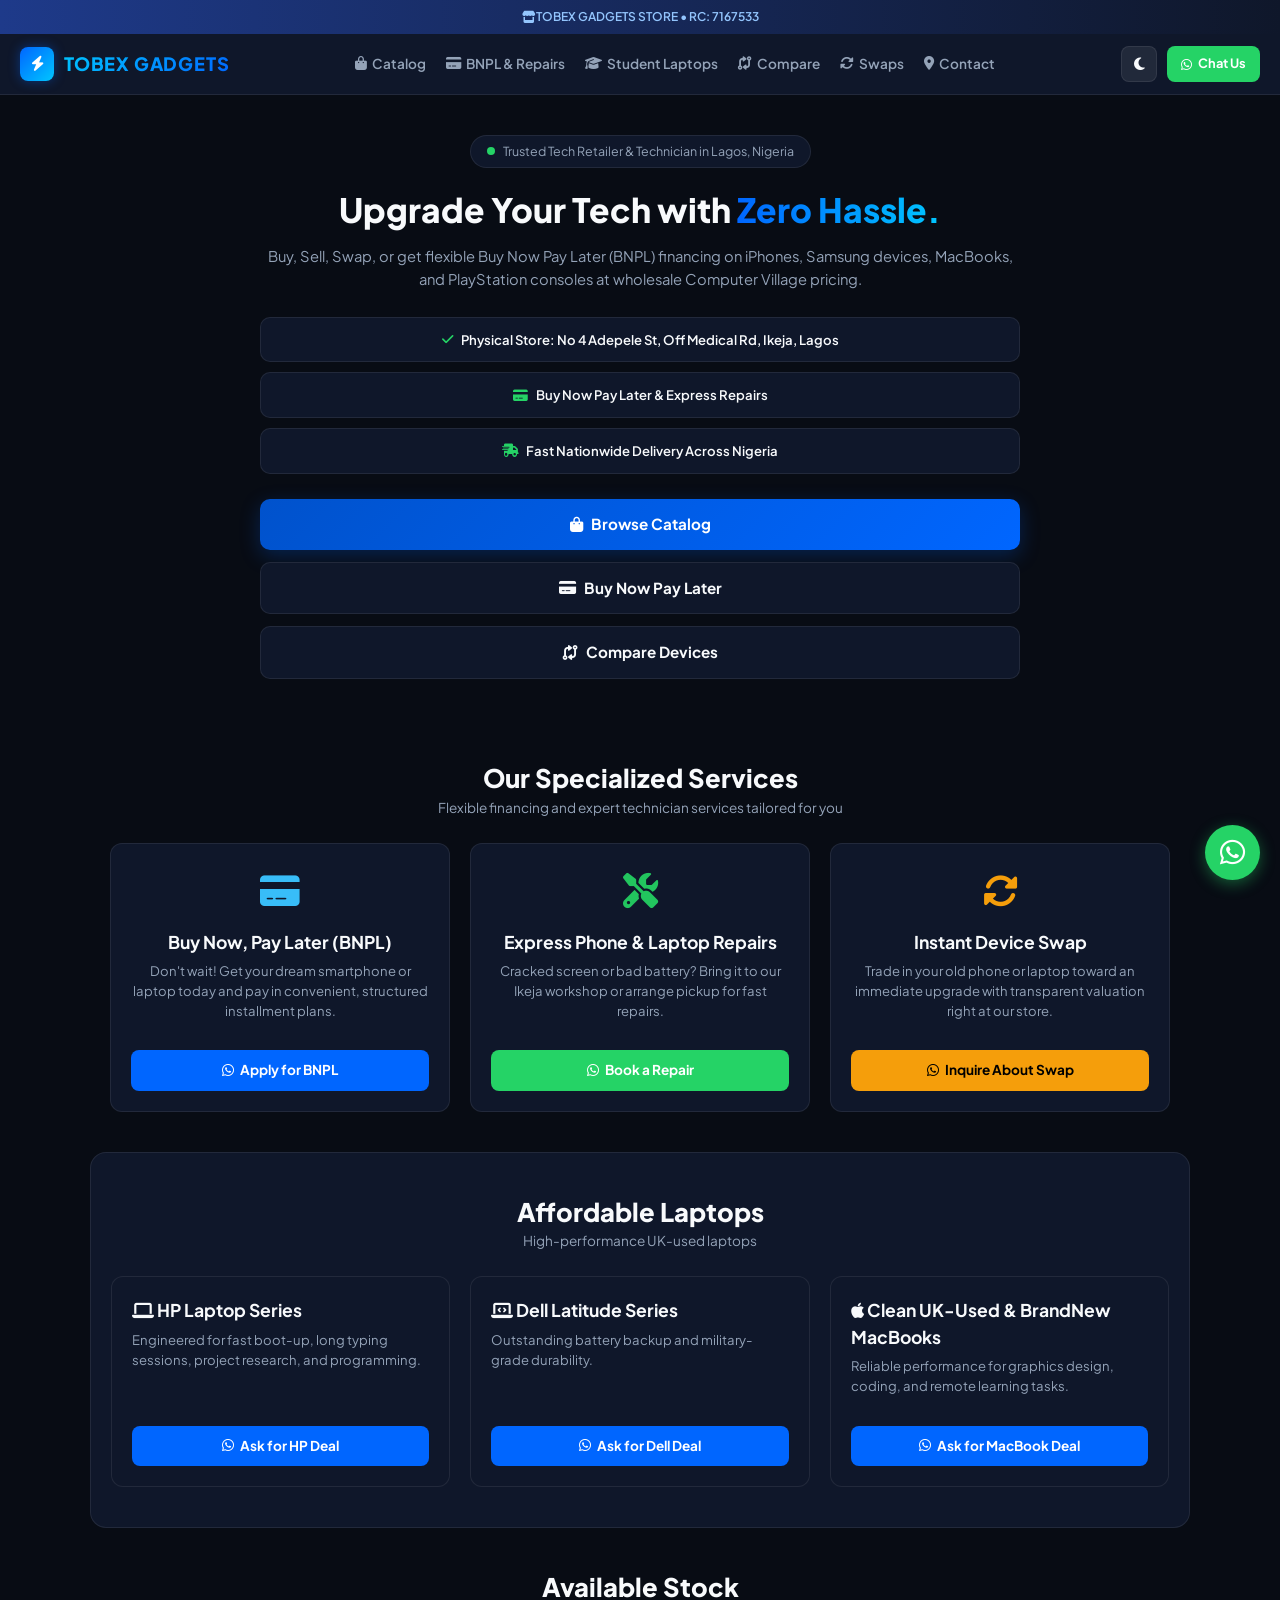
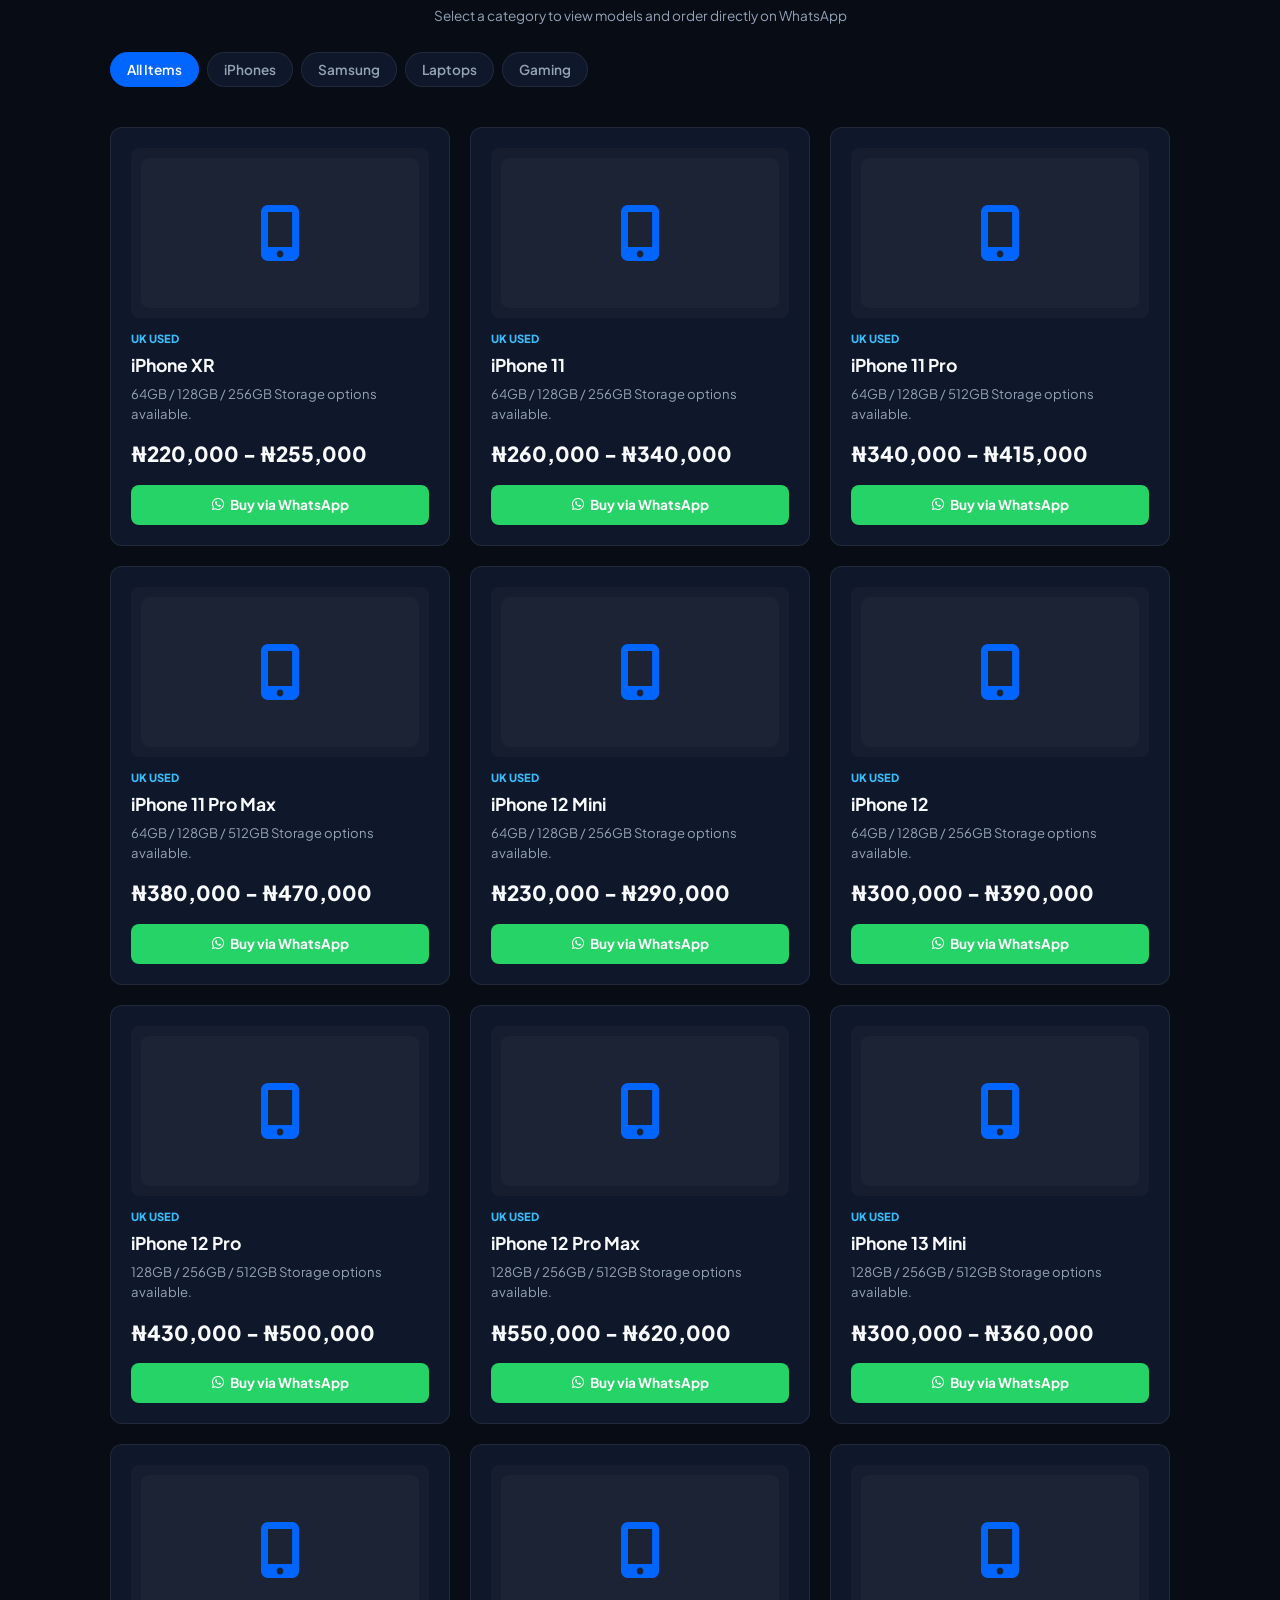
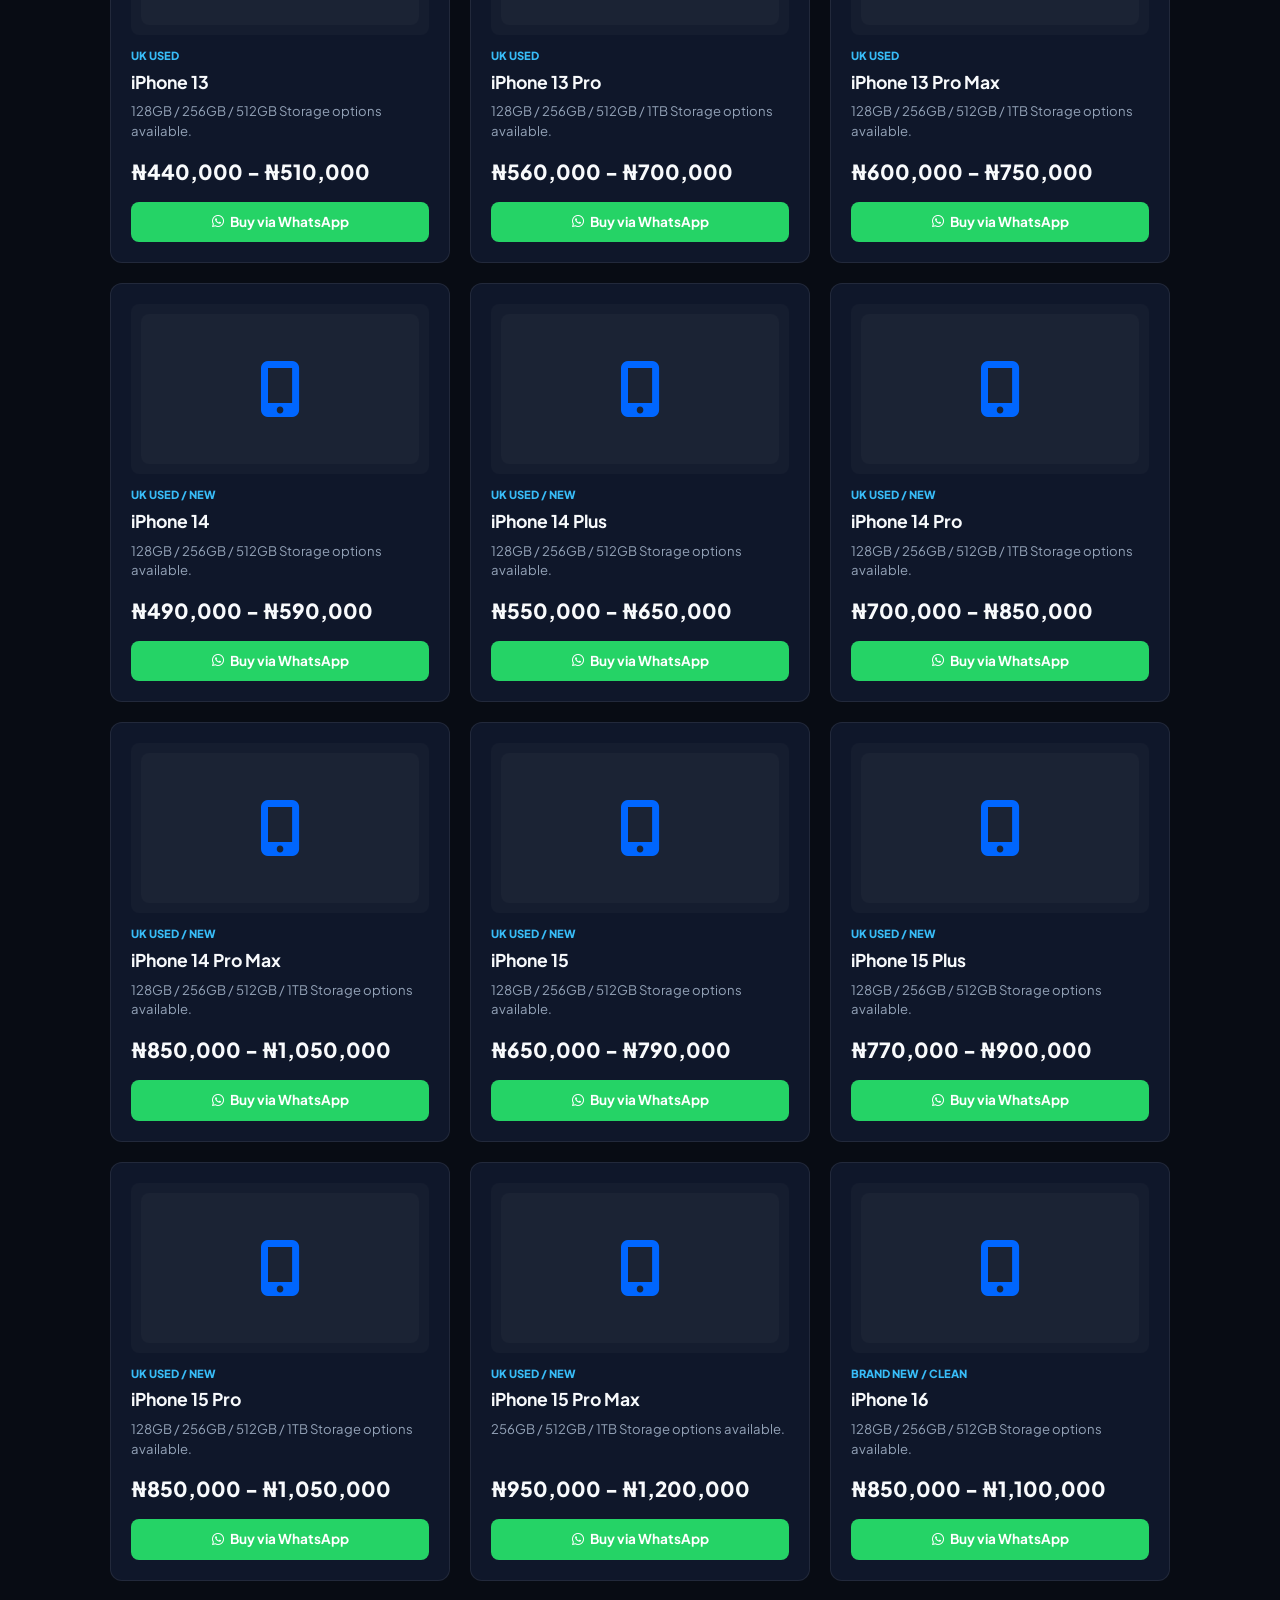
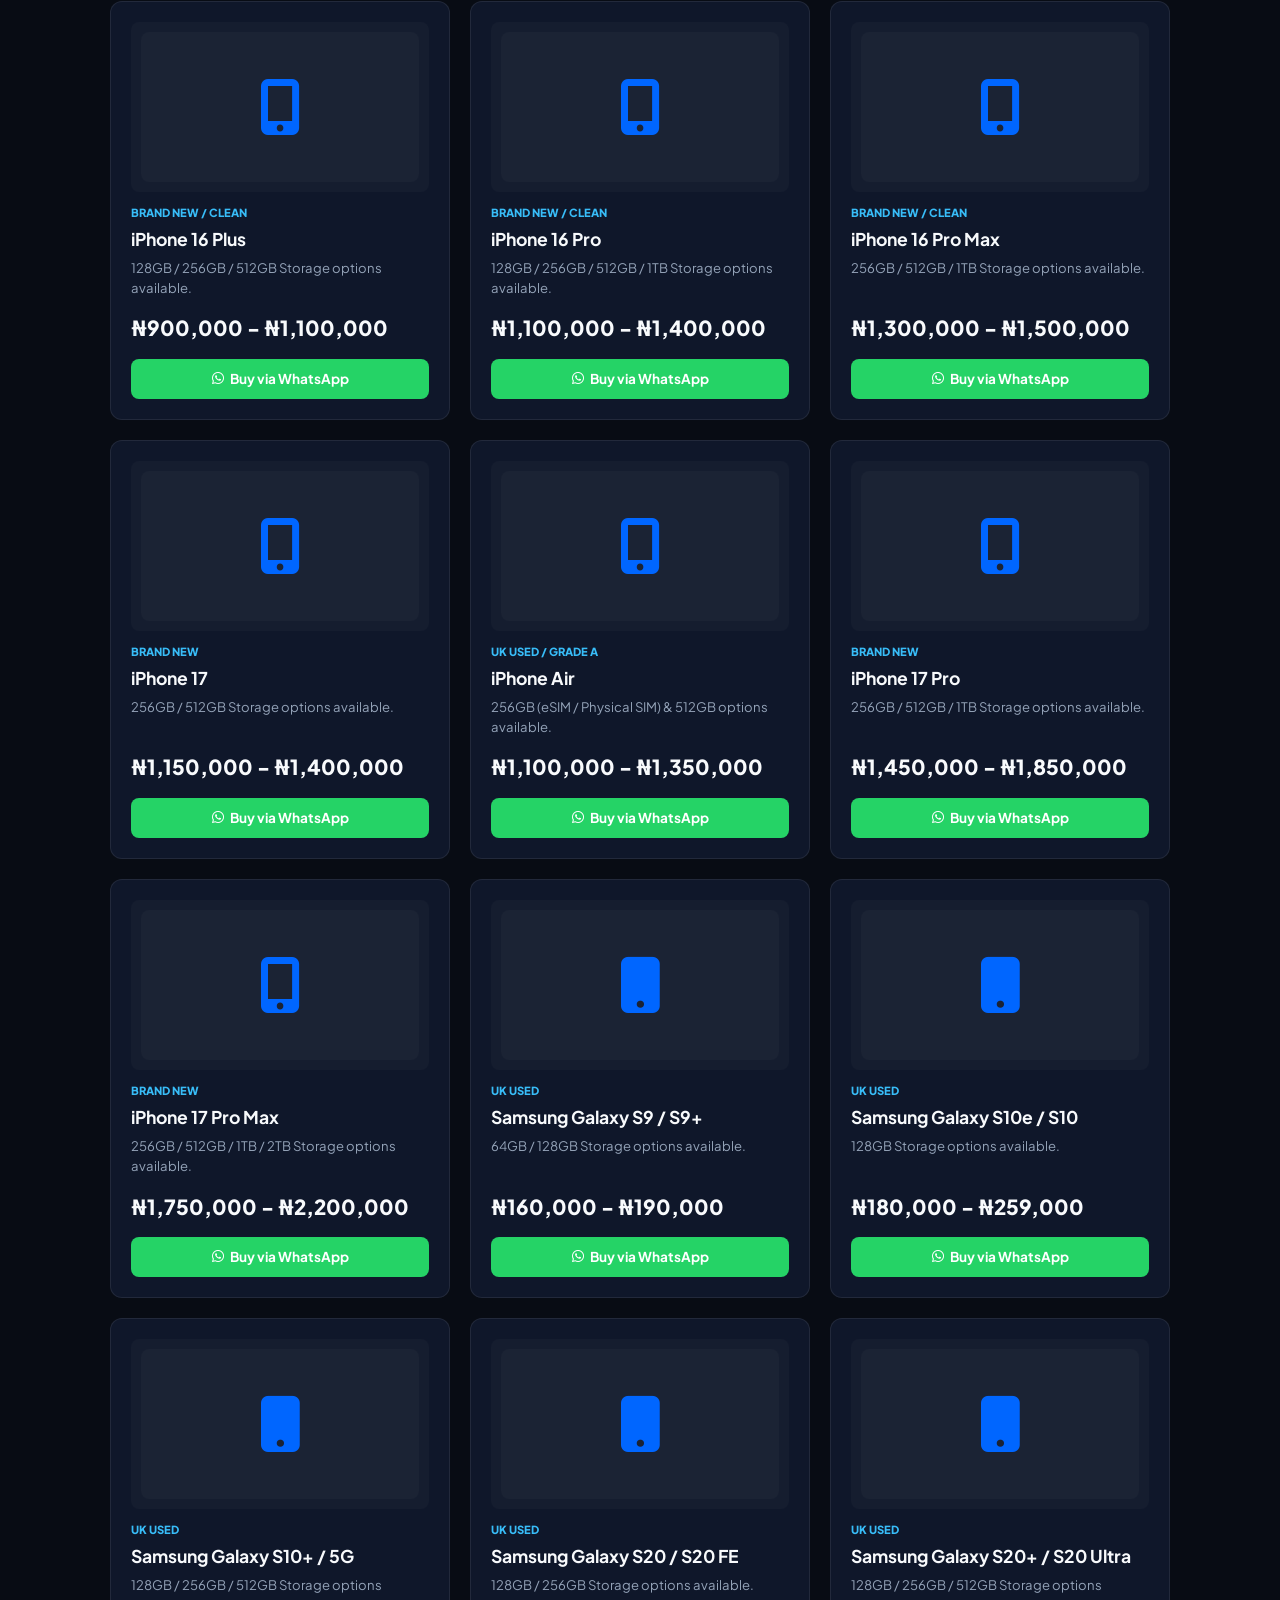
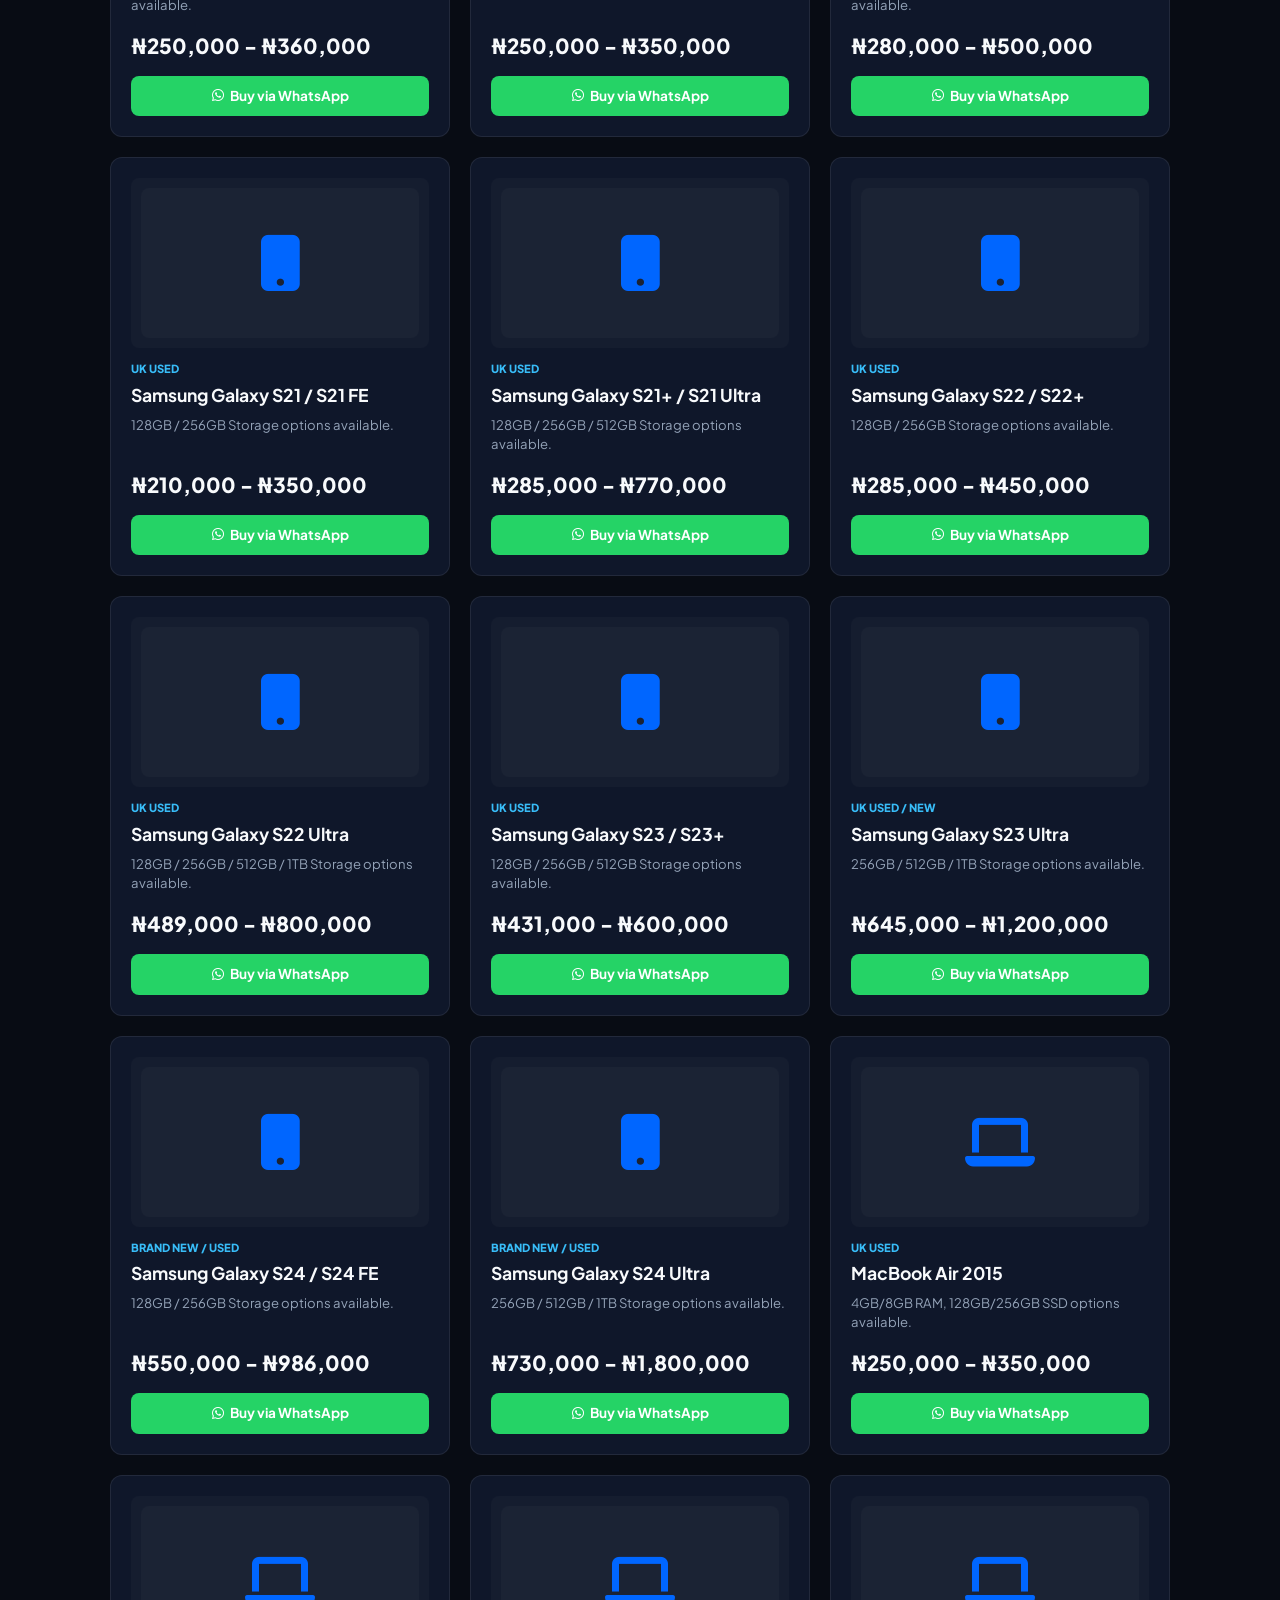
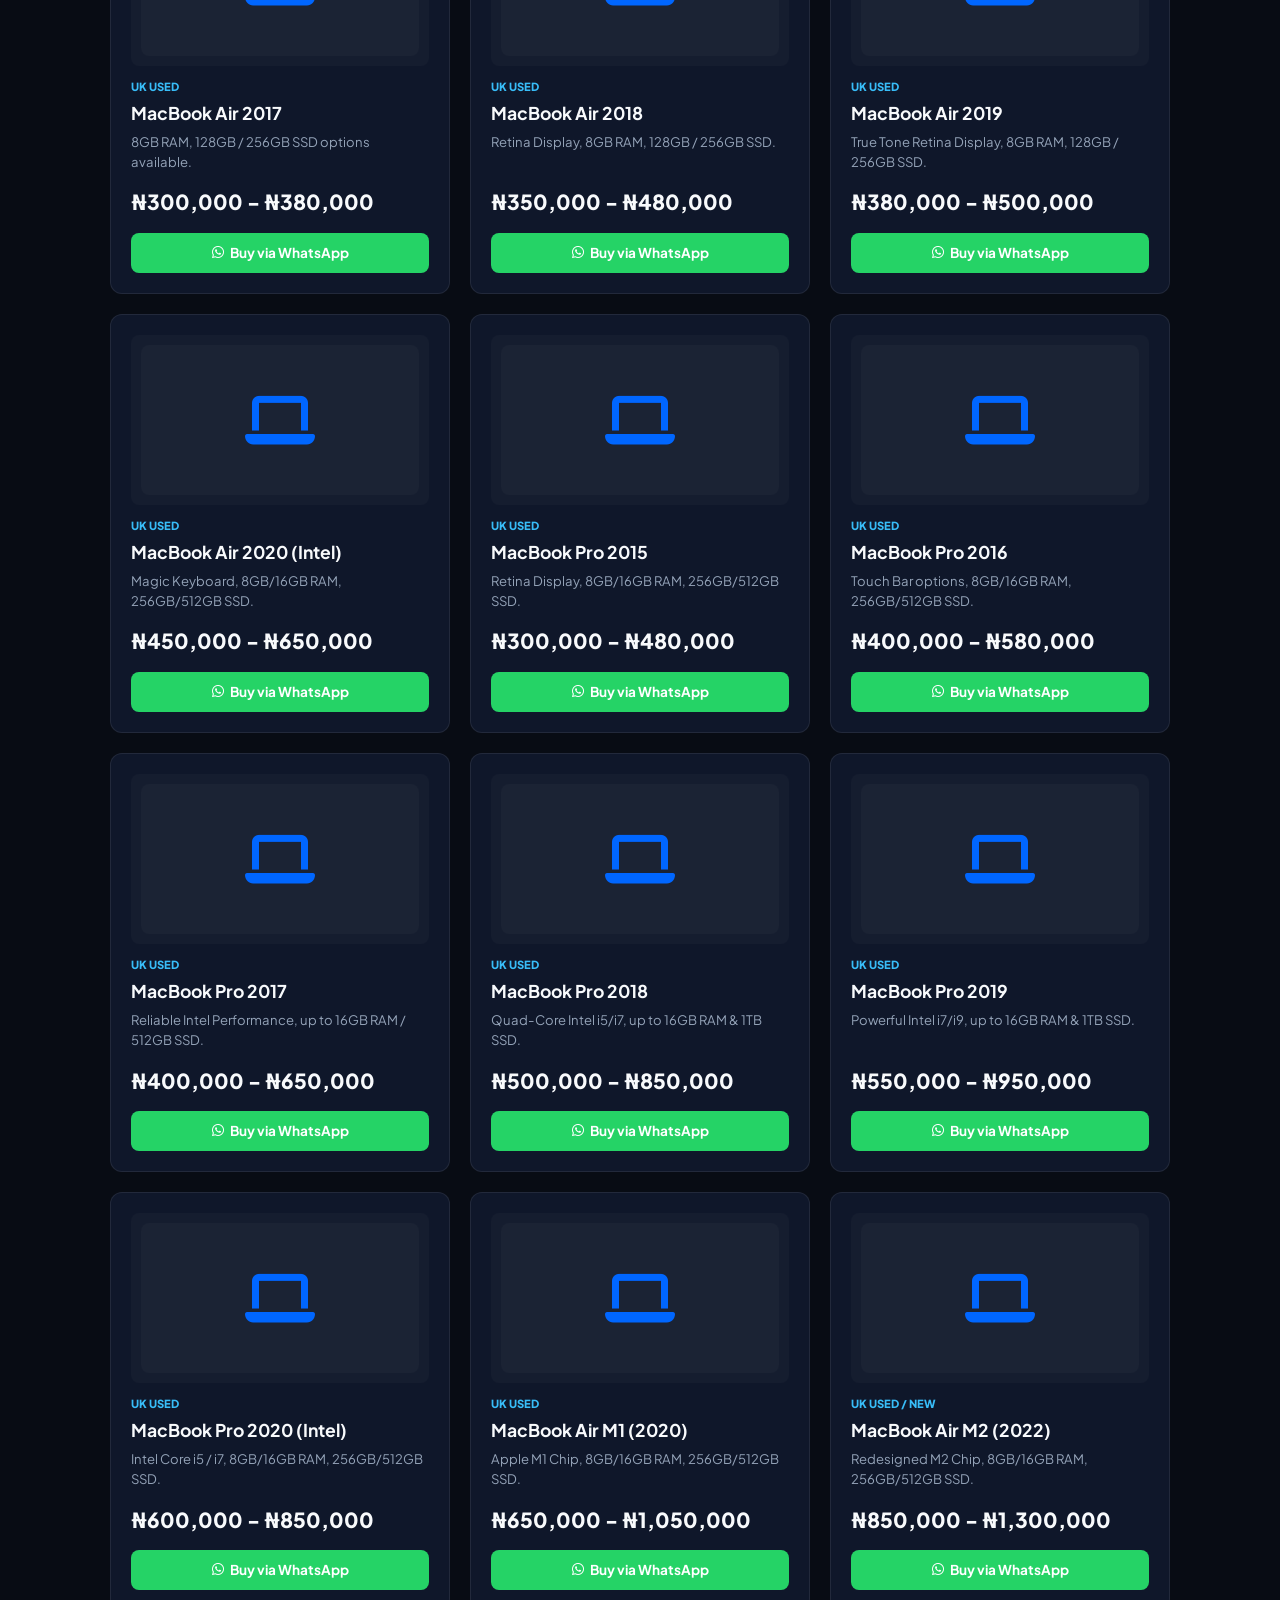
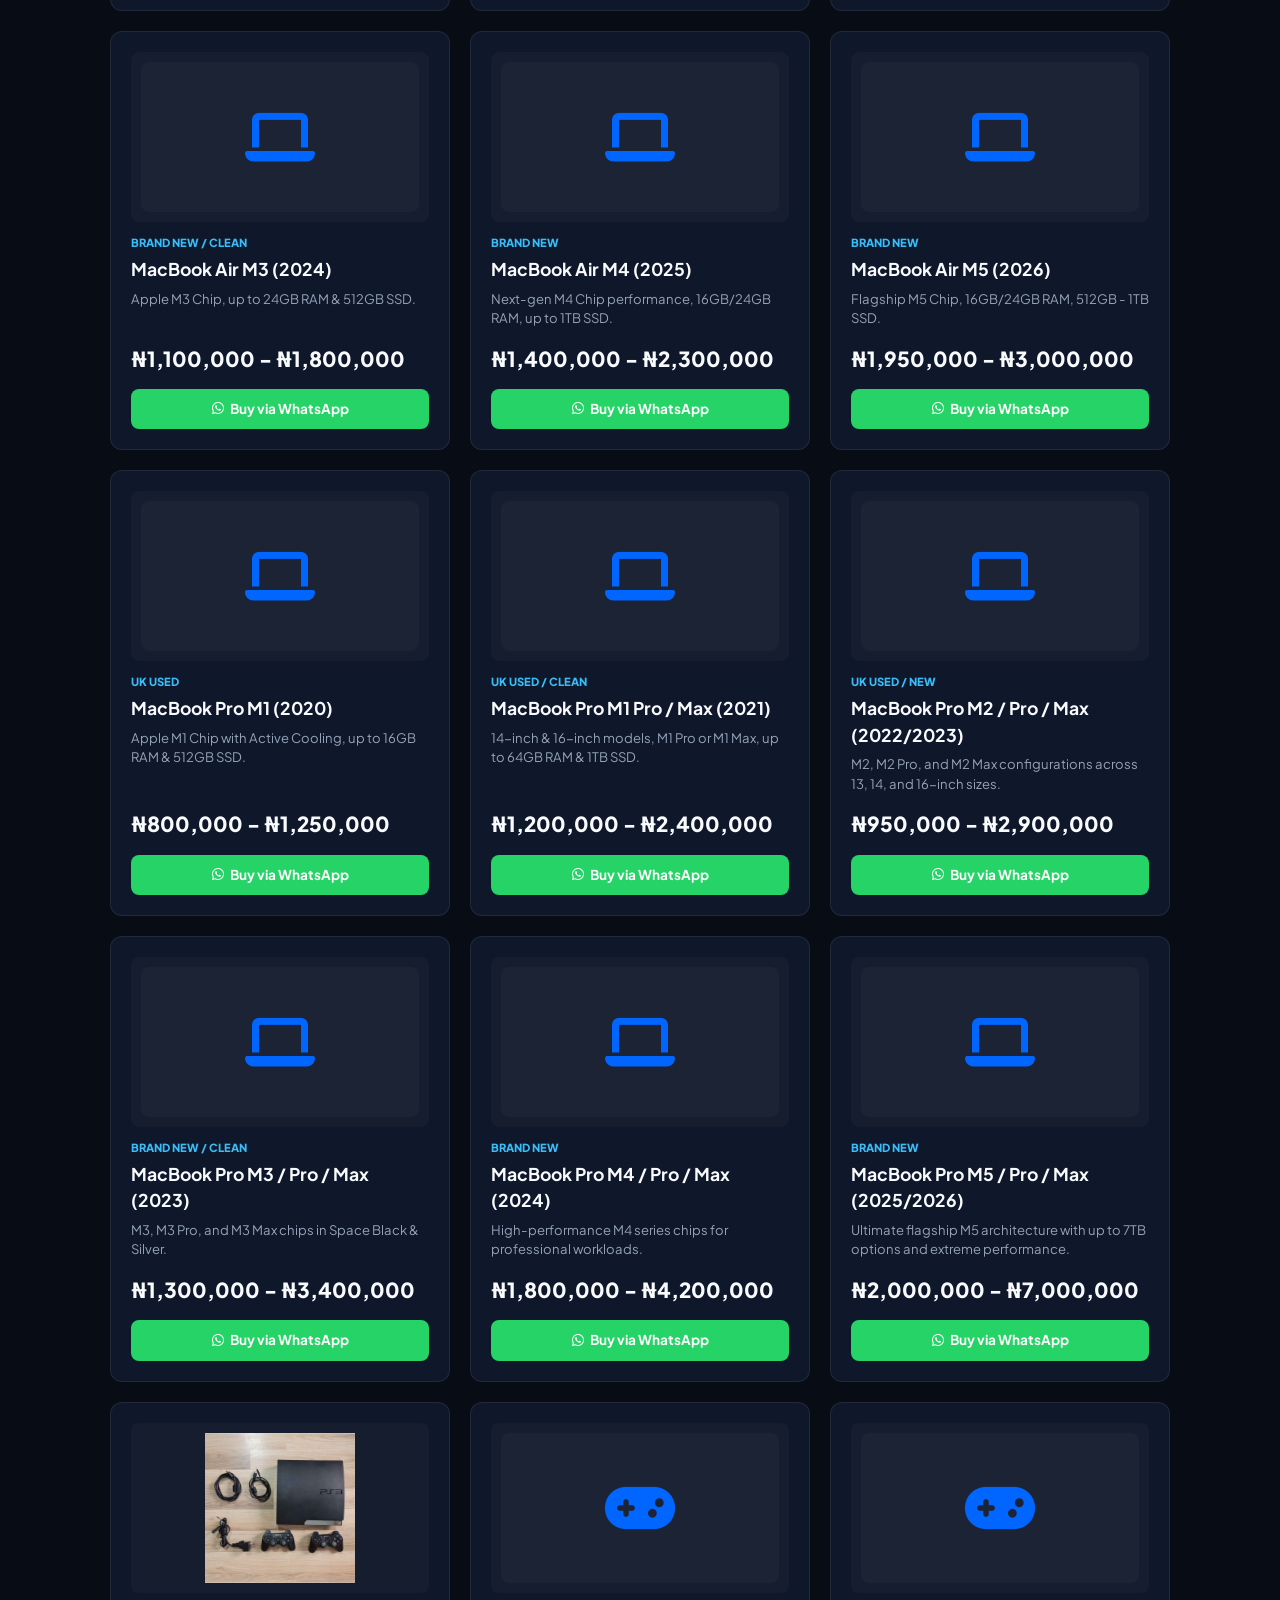
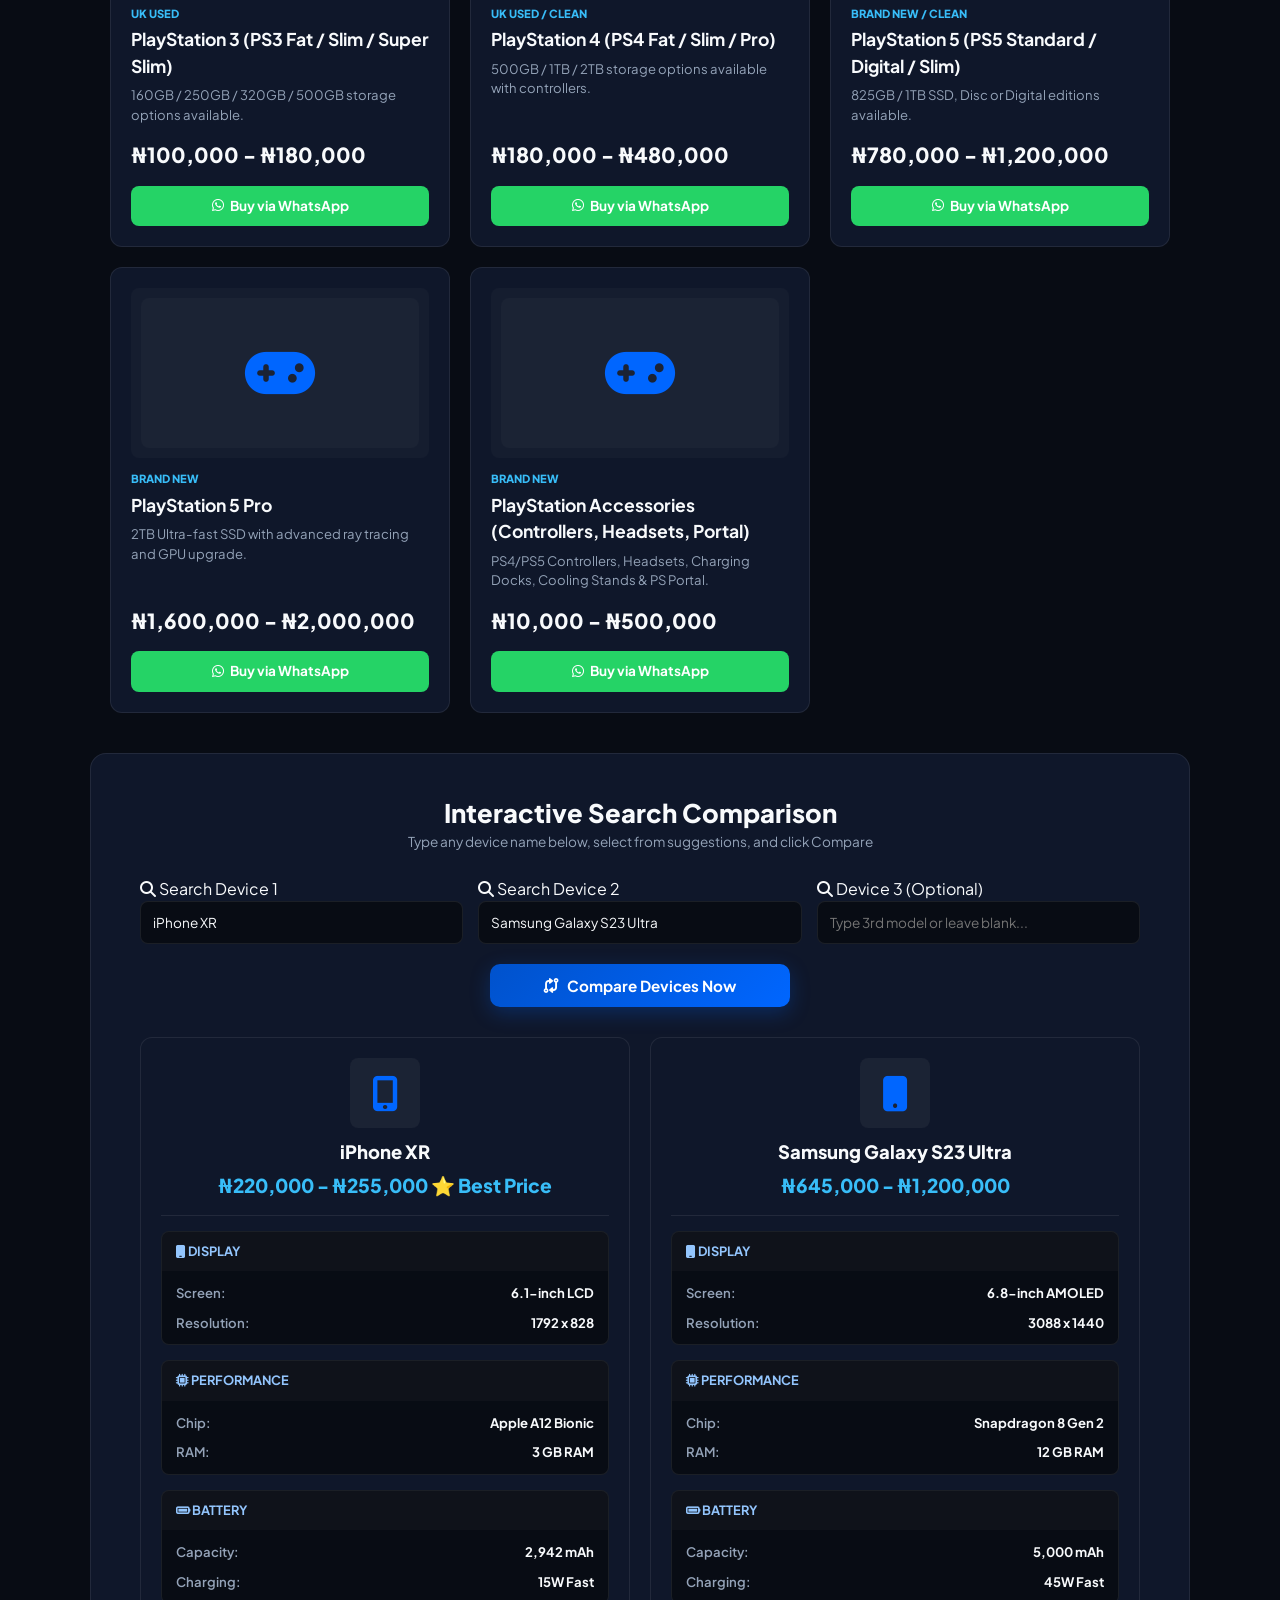
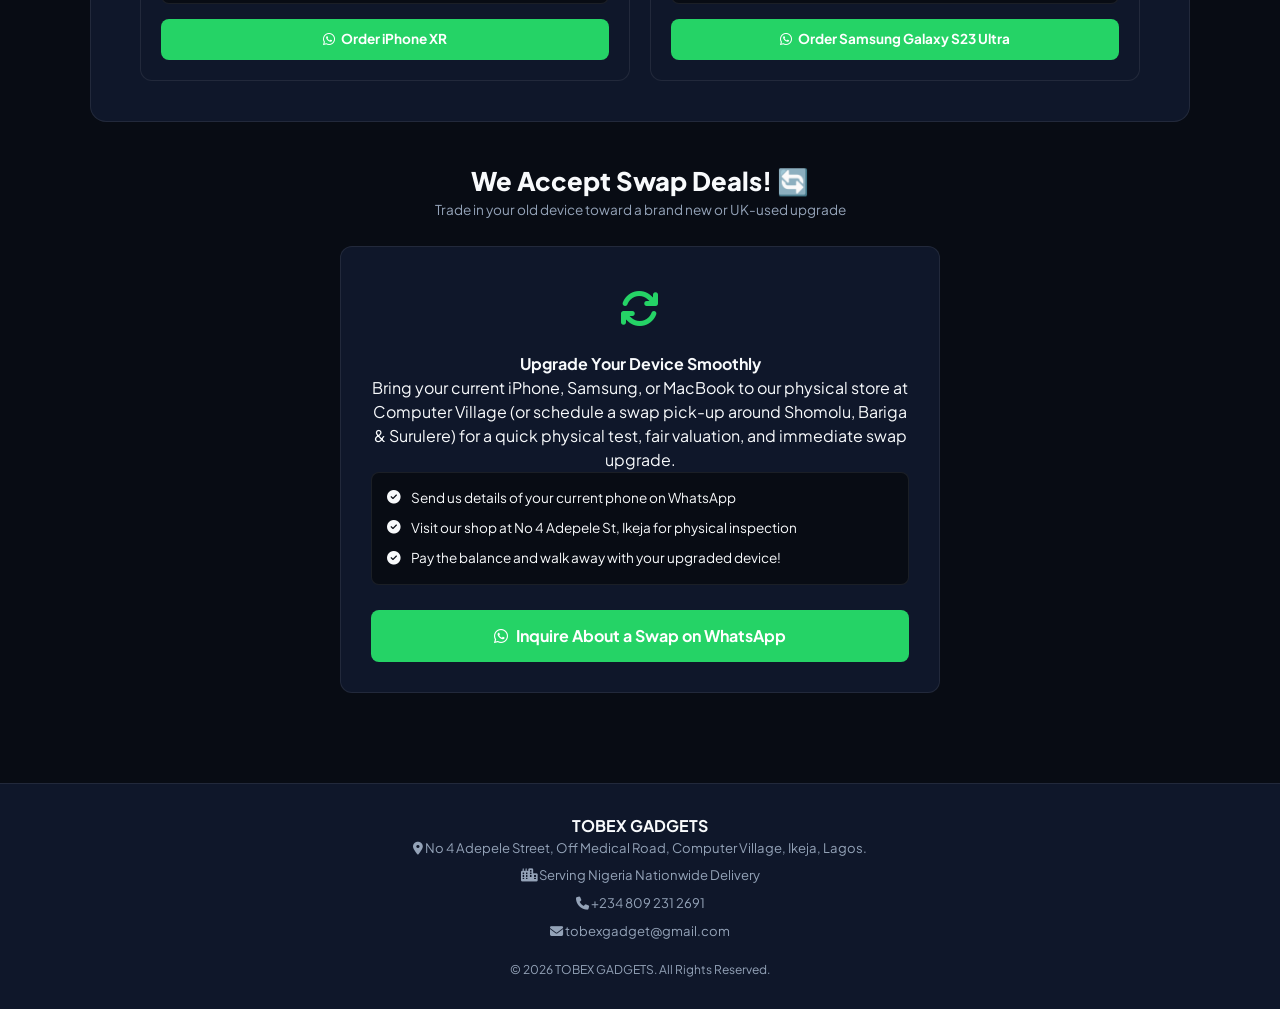
==== commit 60edb94c: "Add files via upload" ====
--- a/index.html
+++ b/index.html
@@ -2,25 +2,22 @@
 <html lang="en">
 
 <head>
-
   <meta charset="UTF-8" />
   <meta name="viewport" content="width=device-width, initial-scale=1.0" />
   
-⁠<!-- Google Search Console Verification Tag -->
-<meta name="google-site-verification" content="rq8EzxciC6SGcXCg64yg4twpjwZ-LvIf-7WHvlwjDLg" />
+  <!-- Google Search Console Verification Tag -->
+  <meta name="google-site-verification" content="rq8EzxciC6SGcXCg64yg4twpjwZ-LvIf-7WHvlwjDLg" />
   
   <!-- Primary SEO Meta Tags -->
-  <title>TOBEX GADGETS | Buy, Sell & Swap iPhones, Samsung, MacBooks & BNPL in Ikeja, Lagos</title>
-  <meta name="title" content="TOBEX GADGETS | Buy, Sell & Swap iPhones, Samsung, MacBooks & BNPL in Ikeja, Lagos" />
-  <meta name="description" content="Best price on UK-Used & Brand New iPhones, Samsung Galaxy, MacBooks & PS5 in Computer Village, Ikeja. Enjoy Buy Now Pay Later (BNPL) financing, professional screen/battery repairs, and instant swap deals at No 4 Adepele St." />
-  <meta name="keywords" content="TOBEX GADGETS, Computer Village Ikeja, UK used iPhones Lagos, buy iPhone 13 Ikeja, Samsung S23 Ultra Lagos, phone swap Computer Village, buy now pay later phones Nigeria, iPhone screen repair Lagos, cheap MacBooks Ikeja, PS5 slim price Lagos, phone for students, laptop for students, phone under 150k, laptop under 200k, good students iphone with strong battery, cheap android phone for students, uk used smartphone, phone repair engineer in shomolu, phone repair engineer in bariga sell used iphone cash fast in shomolu bariga surulere, student gadgets trade in unilag yaba akoka yabatech, affordables smartphone for student in yaba, uk used phone in shomolu bariga, buy now pay later," />
+  <title>TOBEX GADGETS | Phone Swap, BNPL Financing & Repairs in Lagos</title>
+  <meta name="description" content="Best deals on UK-used iPhones, Samsung, MacBooks & PS5 in Computer Village, Ikeja. Express repairs, BNPL financing & student laptop deals near Shomolu, Bariga & Surulere." />
   <meta name="author" content="TOBEX GADGETS" />
   <meta name="robots" content="index, follow" />
   
   <!-- Social Media & WhatsApp Sharing Tags (Open Graph) -->
   <meta property="og:type" content="website" />
   <meta property="og:url" content="https://tobexgadgets.com.ng/" />
-  <meta property="og:title" content="TOBEX GADGETS | Phone Swaps, BNPL & Gadget Sales in Computer Village" />
+  <meta property="og:title" content="TOBEX GADGETS | Phone Swaps, BNPL & Tech Sales in Lagos" />
   <meta property="og:description" content="Upgrade your device easily with Buy Now Pay Later or instant swaps! Visit our shop at No 4 Adepele St, Ikeja or order online via WhatsApp." />
   
   <!-- Schema.org Structured Data for Google Local Business Ranking -->
@@ -38,12 +35,14 @@
         "addressRegion": "Lagos",
         "addressCountry": "NG"
       },
+      "areaServed": ["Ikeja", "Shomolu", "Bariga", "Surulere", "Yaba", "Akoka", "Nationwide"],
       "priceRange": "₦150,000 - ₦3,000,000",
       "url": "https://tobexgadgets.com.ng/",
       "makesOffer": [
         { "@type": "Offer", "itemOffered": { "@type": "Service", "name": "Buy Now Pay Later (BNPL) Phone Financing" } },
         { "@type": "Offer", "itemOffered": { "@type": "Service", "name": "Phone Swap & Trade-In" } },
-        { "@type": "Offer", "itemOffered": { "@type": "Service", "name": "Phone & Laptop Hardware Repairs" } }
+        { "@type": "Offer", "itemOffered": { "@type": "Service", "name": "Phone & Laptop Hardware Repairs" } },
+        { "@type": "Offer", "itemOffered": { "@type": "Service", "name": "Affordable Student Laptops & Campus Tech" } }
       ]
     }
   </script>
@@ -57,7 +56,7 @@
 
   <!-- Top Announcement Bar -->
   <div class="top-announcement">
-    <span><i class="fa-solid fa-store"></i> Computer Village Store • BNPL & Swaps Available • RC: 7167533</span>
+    <span><i class="fa-solid fa-store"></i>TOBEX GADGETS STORE • RC: 7167533</span>
   </div>
 
   <!-- Header Navigation -->
@@ -72,7 +71,8 @@
     <!-- Quick Jump Links Menu -->
     <div class="nav-links">
       <a href="#catalog"><i class="fa-solid fa-bag-shopping"></i> Catalog</a>
-      <a href="#services"><i class="fa-solid fa-bolt"></i> BNPL & Repairs</a>
+      <a href="#services"><i class="fa-solid fa-credit-card"></i> BNPL & Repairs</a>
+      <a href="#student-laptops"><i class="fa-solid fa-graduation-cap"></i> Student Laptops</a>
       <a href="#compare"><i class="fa-solid fa-code-compare"></i> Compare</a>
       <a href="#swap-info"><i class="fa-solid fa-rotate"></i> Swaps</a>
       <a href="#contact"><i class="fa-solid fa-location-dot"></i> Contact</a>
@@ -93,7 +93,7 @@
   <!-- Hero Section -->
   <header class="hero-dark">
     <div class="trust-pill">
-      <span class="dot"></span> Trusted Tech Retailer in Lagos, Nigeria
+      <span class="dot"></span> Trusted Tech Retailer & Technician in Lagos, Nigeria
     </div>
     
     <h2>Upgrade Your Tech with <span>Zero Hassle.</span></h2>
@@ -102,12 +102,12 @@
     <div class="feature-pills">
       <div class="pill"><i class="fa-solid fa-check"></i> Physical Store: No 4 Adepele St, Off Medical Rd, Ikeja, Lagos</div>
       <div class="pill"><i class="fa-solid fa-credit-card"></i> Buy Now Pay Later & Express Repairs</div>
-      <div class="pill"><i class="fa-solid fa-truck-fast"></i> Secure Nationwide Waybill</div>
+      <div class="pill"><i class="fa-solid fa-truck-fast"></i> Fast Nationwide Delivery Across Nigeria</div>
     </div>
 
     <div class="hero-actions">
       <a href="#catalog" class="btn-main"><i class="fa-solid fa-bag-shopping"></i> Browse Catalog</a>
-      <a href="#services" class="btn-secondary"><i class="fa-solid fa-bolt"></i> BNPL & Repair Services</a>
+      <a href="#services" class="btn-secondary"><i class="fa-solid fa-credit-card"></i> Buy Now Pay Later</a>
       <a href="#compare" class="btn-secondary"><i class="fa-solid fa-code-compare"></i> Compare Devices</a>
     </div>
   </header>
@@ -137,7 +137,7 @@
         <div>
           <div style="font-size: 2.2rem; color: #22c55e; margin-bottom: 12px;"><i class="fa-solid fa-screwdriver-wrench"></i></div>
           <h4 class="card-title">Express Phone & Laptop Repairs</h4>
-          <p class="card-desc">Cracked screen? Bad battery? Bring it to our Ikeja store for same-day professional repair and original parts replacement.</p>
+          <p class="card-desc">Cracked screen or bad battery? Bring it to our Ikeja workshop or arrange pickup for fast repairs.</p>
         </div>
         <a href="https://wa.me/2348092312691?text=Hello%20TOBEX%20GADGETS!%20I%20would%20like%20to%20book%20a%20Phone%20or%20Laptop%20Repair%20service." target="_blank" class="btn-buy-wa" style="background: var(--whatsapp-green); margin-top: 15px; text-decoration: none;">
           <i class="fa-brands fa-whatsapp"></i> Book a Repair
@@ -149,10 +149,53 @@
         <div>
           <div style="font-size: 2.2rem; color: #f59e0b; margin-bottom: 12px;"><i class="fa-solid fa-rotate"></i></div>
           <h4 class="card-title">Instant Device Swap</h4>
-          <p class="card-desc">Trade in your old phone or laptop toward an immediate upgrade with transparent valuation right at Computer Village.</p>
+          <p class="card-desc">Trade in your old phone or laptop toward an immediate upgrade with transparent valuation right at our store.</p>
         </div>
         <a href="https://wa.me/2348092312691?text=Hello%20TOBEX%20GADGETS!%20I%20would%20like%20to%20inquire%20about%20an%20Instant%20Phone%20Swap%20or%20Trade-In." target="_blank" class="btn-buy-wa" style="background: #f59e0b; color: #000; margin-top: 15px; text-decoration: none;">
           <i class="fa-brands fa-whatsapp"></i> Inquire About Swap
+        </a>
+      </div>
+    </div>
+  </section>
+
+  <!-- Affordable Student Laptops & Campus Tech (Clickable WhatsApp Cards) -->
+  <section id="student-laptops" class="section bg-card">
+    <div class="section-title">
+      <h3>Affordable Laptops </h3>
+      <p>High-performance UK-used laptops</p>
+    </div>
+
+    <div class="product-grid" style="grid-template-columns: repeat(auto-fit, minmax(300px, 1fr));">
+      <!-- HP Laptop Card -->
+      <div class="product-card" style="justify-content: space-between;">
+        <div>
+          <h4 class="card-title"><i class="fa-solid fa-laptop"></i> HP Laptop Series</h4>
+          <p class="card-desc">Engineered for fast boot-up, long typing sessions, project research, and programming.</p>
+        </div>
+        <a href="https://wa.me/2348092312691?text=Hello%20TOBEX%20GADGETS!%20I%20am%20interested%20in%20an%20HP%20student%20laptop%20deal." target="_blank" class="btn-buy-wa" style="background: var(--primary-blue); margin-top: 15px; text-decoration: none; text-align: center; width: 100%;">
+          <i class="fa-brands fa-whatsapp"></i> Ask for HP Deal
+        </a>
+      </div>
+
+      <!-- Dell Laptop Card -->
+      <div class="product-card" style="justify-content: space-between;">
+        <div>
+          <h4 class="card-title"><i class="fa-solid fa-laptop-code"></i> Dell Latitude Series</h4>
+          <p class="card-desc">Outstanding battery backup and military-grade durability.</p>
+        </div>
+        <a href="https://wa.me/2348092312691?text=Hello%20TOBEX%20GADGETS!%20I%20am%20interested%20in%20a%20Dell%20student%20laptop%20deal." target="_blank" class="btn-buy-wa" style="background: var(--primary-blue); margin-top: 15px; text-decoration: none; text-align: center; width: 100%;">
+          <i class="fa-brands fa-whatsapp"></i> Ask for Dell Deal
+        </a>
+      </div>
+
+      <!-- MacBook Card -->
+      <div class="product-card" style="justify-content: space-between;">
+        <div>
+          <h4 class="card-title"><i class="fa-brands fa-apple"></i> Clean UK-Used & BrandNew MacBooks</h4>
+          <p class="card-desc">Reliable performance for graphics design, coding, and remote learning tasks.</p>
+        </div>
+        <a href="https://wa.me/2348092312691?text=Hello%20TOBEX%20GADGETS!%20I%20am%20interested%20in%20a%20MacBook%20student%20deal." target="_blank" class="btn-buy-wa" style="background: var(--primary-blue); margin-top: 15px; text-decoration: none; text-align: center; width: 100%;">
+          <i class="fa-brands fa-whatsapp"></i> Ask for MacBook Deal
         </a>
       </div>
     </div>
@@ -230,7 +273,7 @@
           <i class="fa-solid fa-arrows-rotate"></i>
         </div>
         <h4>Upgrade Your Device Smoothly</h4>
-        <p>Bring your current iPhone, Samsung, or MacBook to our physical store at Computer Village for a quick physical test, valuation, and immediate swap upgrade.</p>
+        <p>Bring your current iPhone, Samsung, or MacBook to our physical store at Computer Village (or schedule a swap pick-up around Shomolu, Bariga & Surulere) for a quick physical test, fair valuation, and immediate swap upgrade.</p>
         
         <div class="swap-steps-list">
           <div class="swap-step-item"><i class="fa-solid fa-circle-check"></i> Send us details of your current phone on WhatsApp</div>
@@ -250,6 +293,7 @@
     <div class="footer-info">
       <h4>TOBEX GADGETS</h4>
       <p><i class="fa-solid fa-location-dot"></i> No 4 Adepele Street, Off Medical Road, Computer Village, Ikeja, Lagos.</p>
+      <p><i class="fa-solid fa-city"></i> Serving Nigeria Nationwide Delivery</p>
       <p><i class="fa-solid fa-phone"></i> +234 809 231 2691</p>
       <p><i class="fa-solid fa-envelope"></i> tobexgadget@gmail.com</p>
     </div>
--- a/style.css
+++ b/style.css
@@ -314,7 +314,7 @@
   border-color: var(--primary-blue);
 }
 
-/* Product Cards */
+/* Product Cards & Grid */
 .product-grid {
   display: grid;
   grid-template-columns: repeat(auto-fill, minmax(260px, 1fr));
@@ -328,6 +328,7 @@
   padding: 20px;
   display: flex;
   flex-direction: column;
+  justify-content: space-between;
 }
 
 .card-img-wrapper {
@@ -396,6 +397,17 @@
 
 .btn-buy-wa:hover {
   opacity: 0.9;
+}
+
+/* Student Deals & Campus Special Styling */
+.student-deals .product-card {
+  border-top: 3px solid var(--primary-blue);
+  background: var(--card-dark);
+}
+
+.student-deals .card-title i {
+  color: var(--primary-blue);
+  margin-right: 6px;
 }
 
 /* Comparison Tool */
@@ -632,10 +644,31 @@
   transform: scale(1.08);
 }
 
+/* Fallback Icon Helper Rules */
+.card-icon.icon-fallback {
+  display: flex;
+  align-items: center;
+  justify-content: center;
+  width: 100%;
+  height: 100%;
+  font-size: 3.5rem;
+  color: var(--primary-blue);
+  background: rgba(128, 128, 128, 0.05);
+  border-radius: 8px;
+}
+
+.compare-header-box .icon-fallback {
+  font-size: 2.2rem;
+  color: var(--primary-blue);
+}
+
 /* Responsive Styles */
 @media (max-width: 768px) {
   .nav-links {
     display: none;
+  }
+  .hero-actions {
+    flex-direction: column;
   }
   .compare-selectors-grid {
     grid-template-columns: 1fr;
@@ -643,24 +676,4 @@
   .comparison-grid-cols {
     grid-template-columns: 1fr !important;
   }
-  
-  
-/* Fallback Icon Helper Rules */
-.card-icon.icon-fallback {
-  display: flex;
-  align-items: center;
-  justify-content: center;
-  width: 100%;
-  height: 100%;
-  font-size: 3.5rem;
-  color: var(--primary-blue);
-  background: rgba(128, 128, 128, 0.05);
-  border-radius: 8px;
-}
-
-.compare-header-box .icon-fallback {
-  font-size: 2.2rem;
-  color: var(--primary-blue);
-}
-
-}
+}
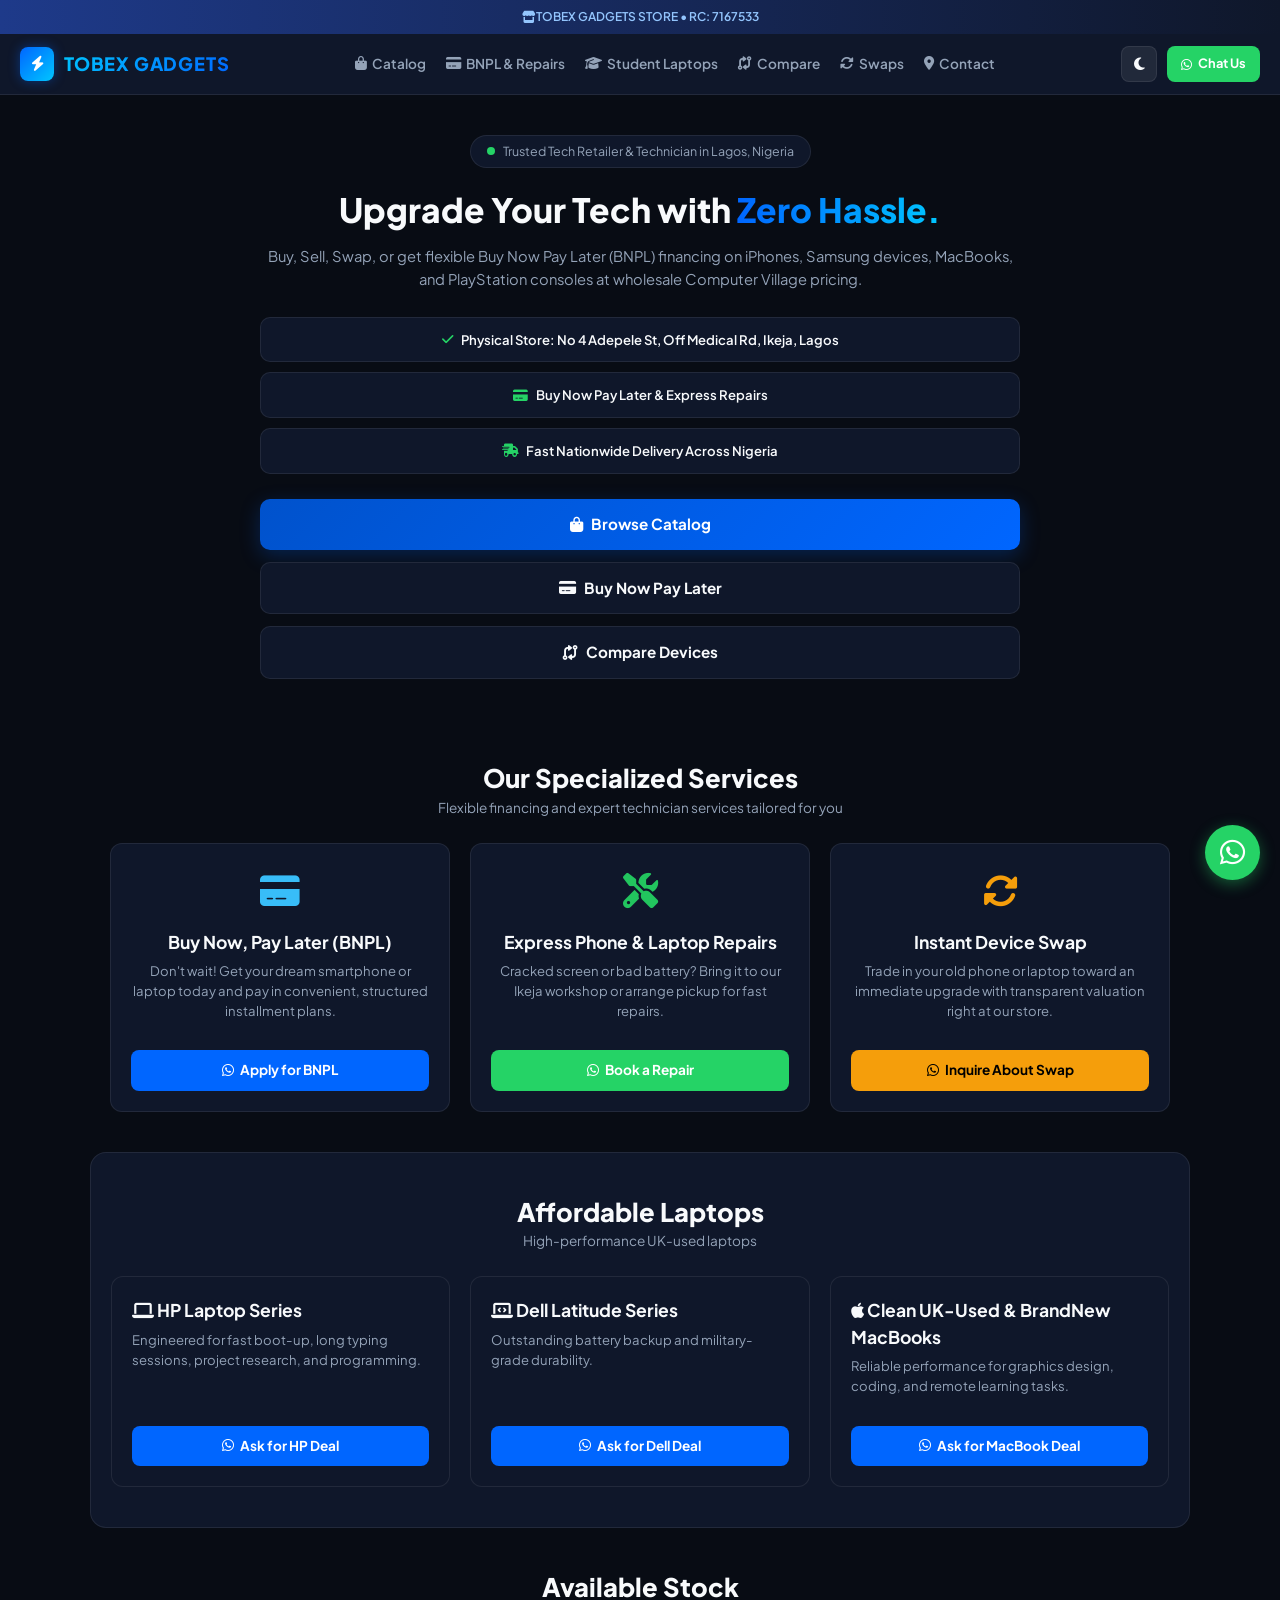
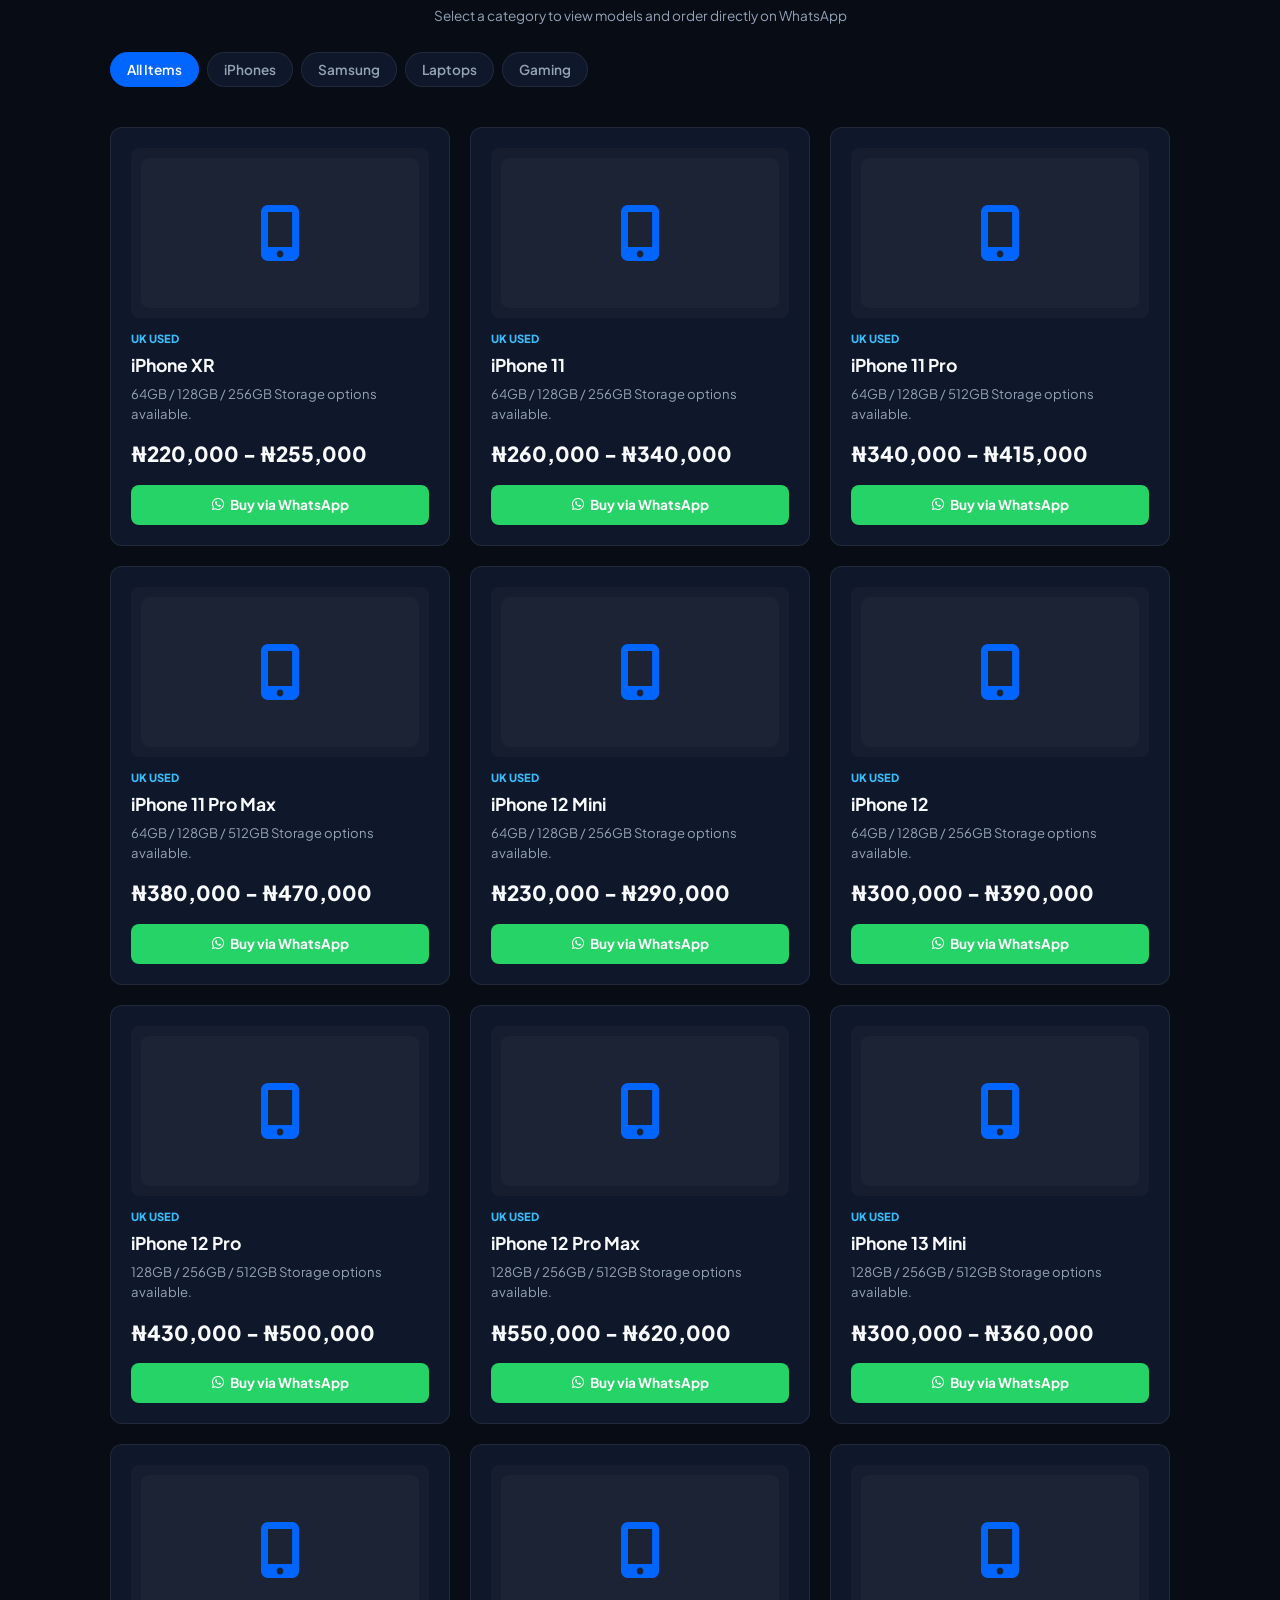
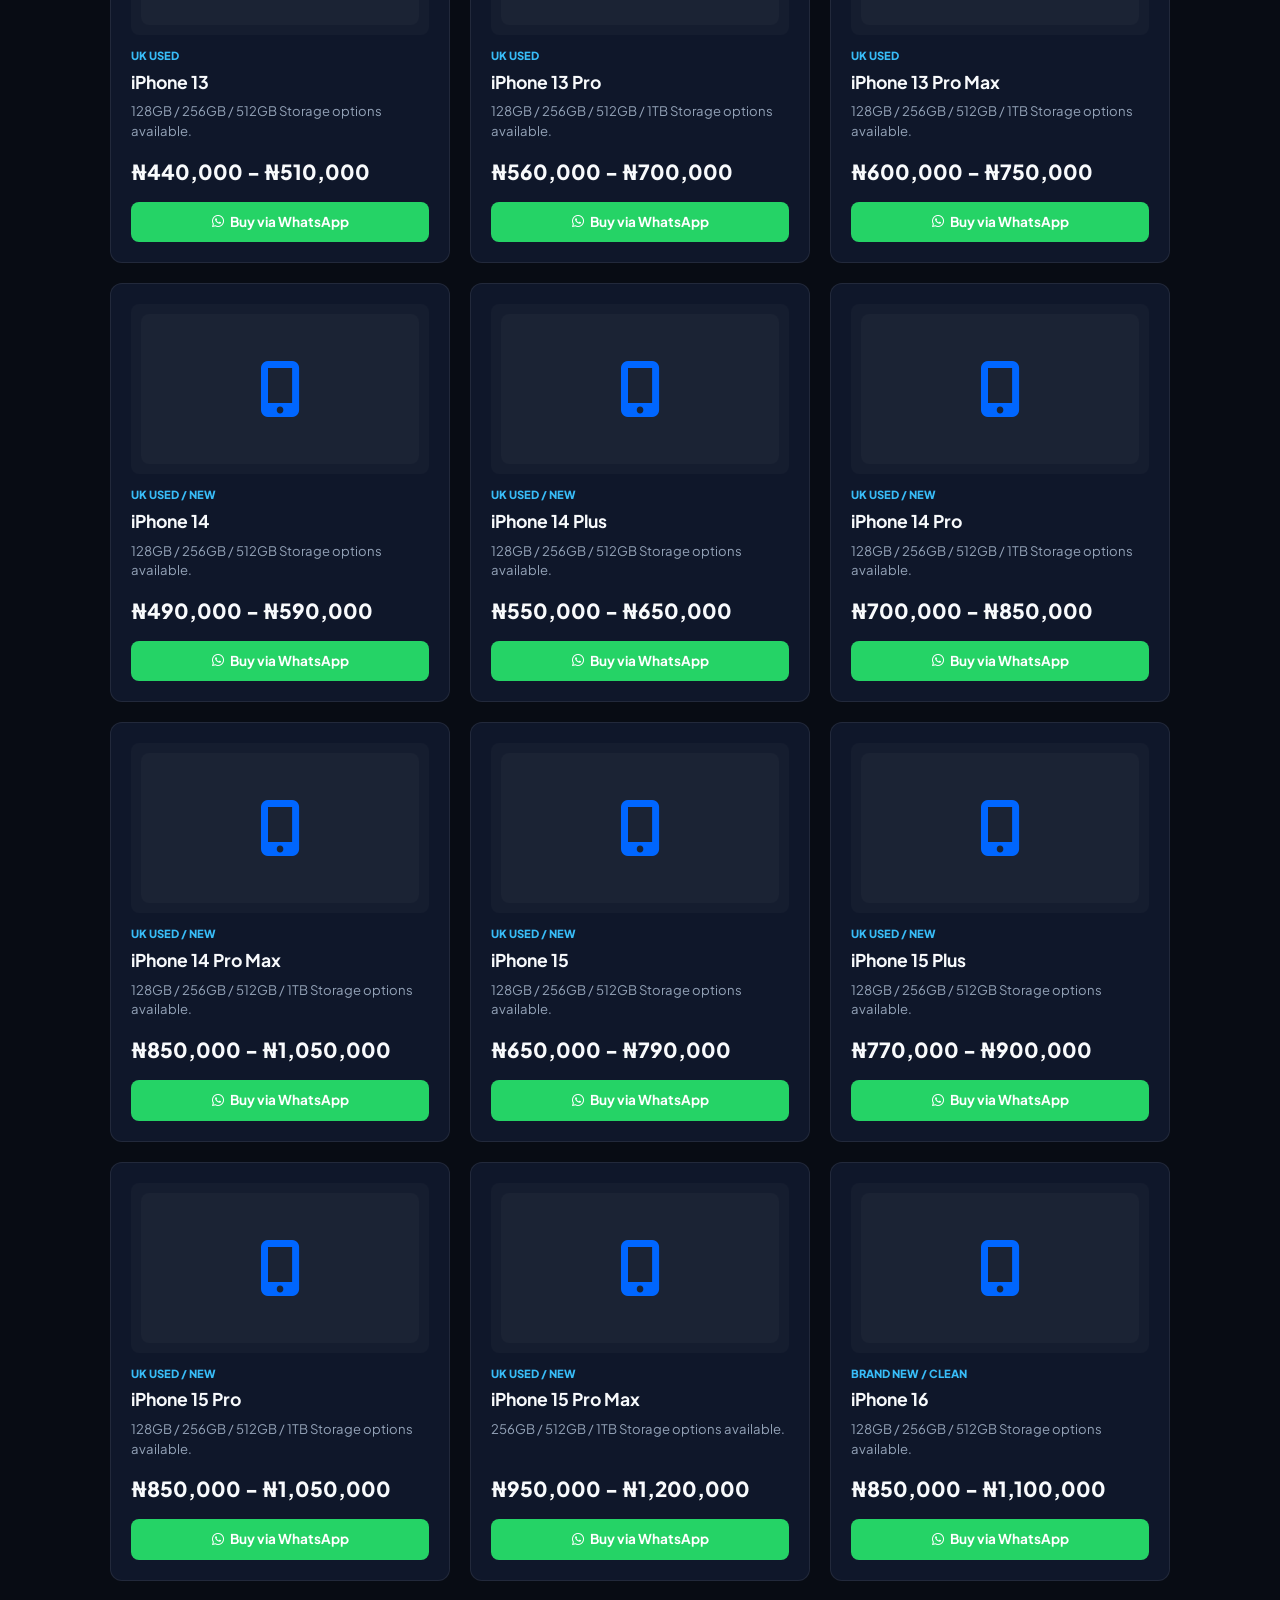
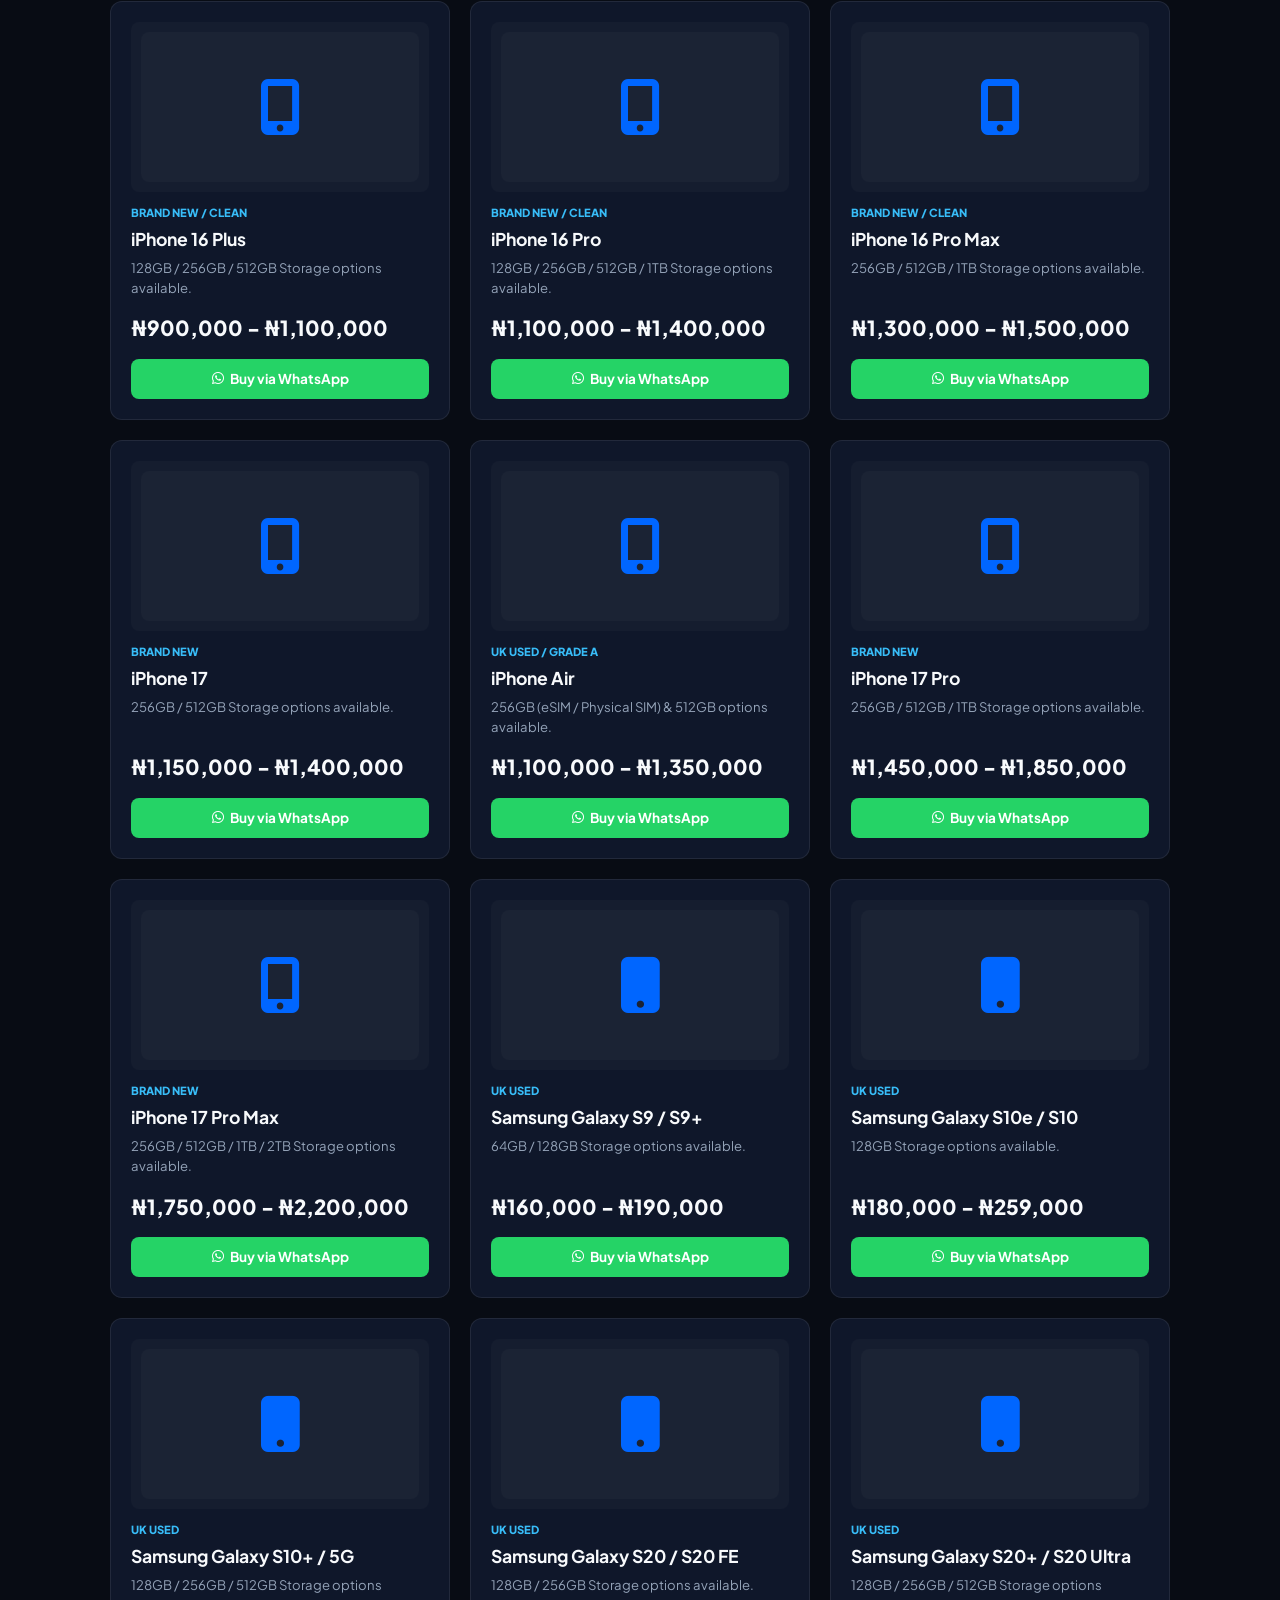
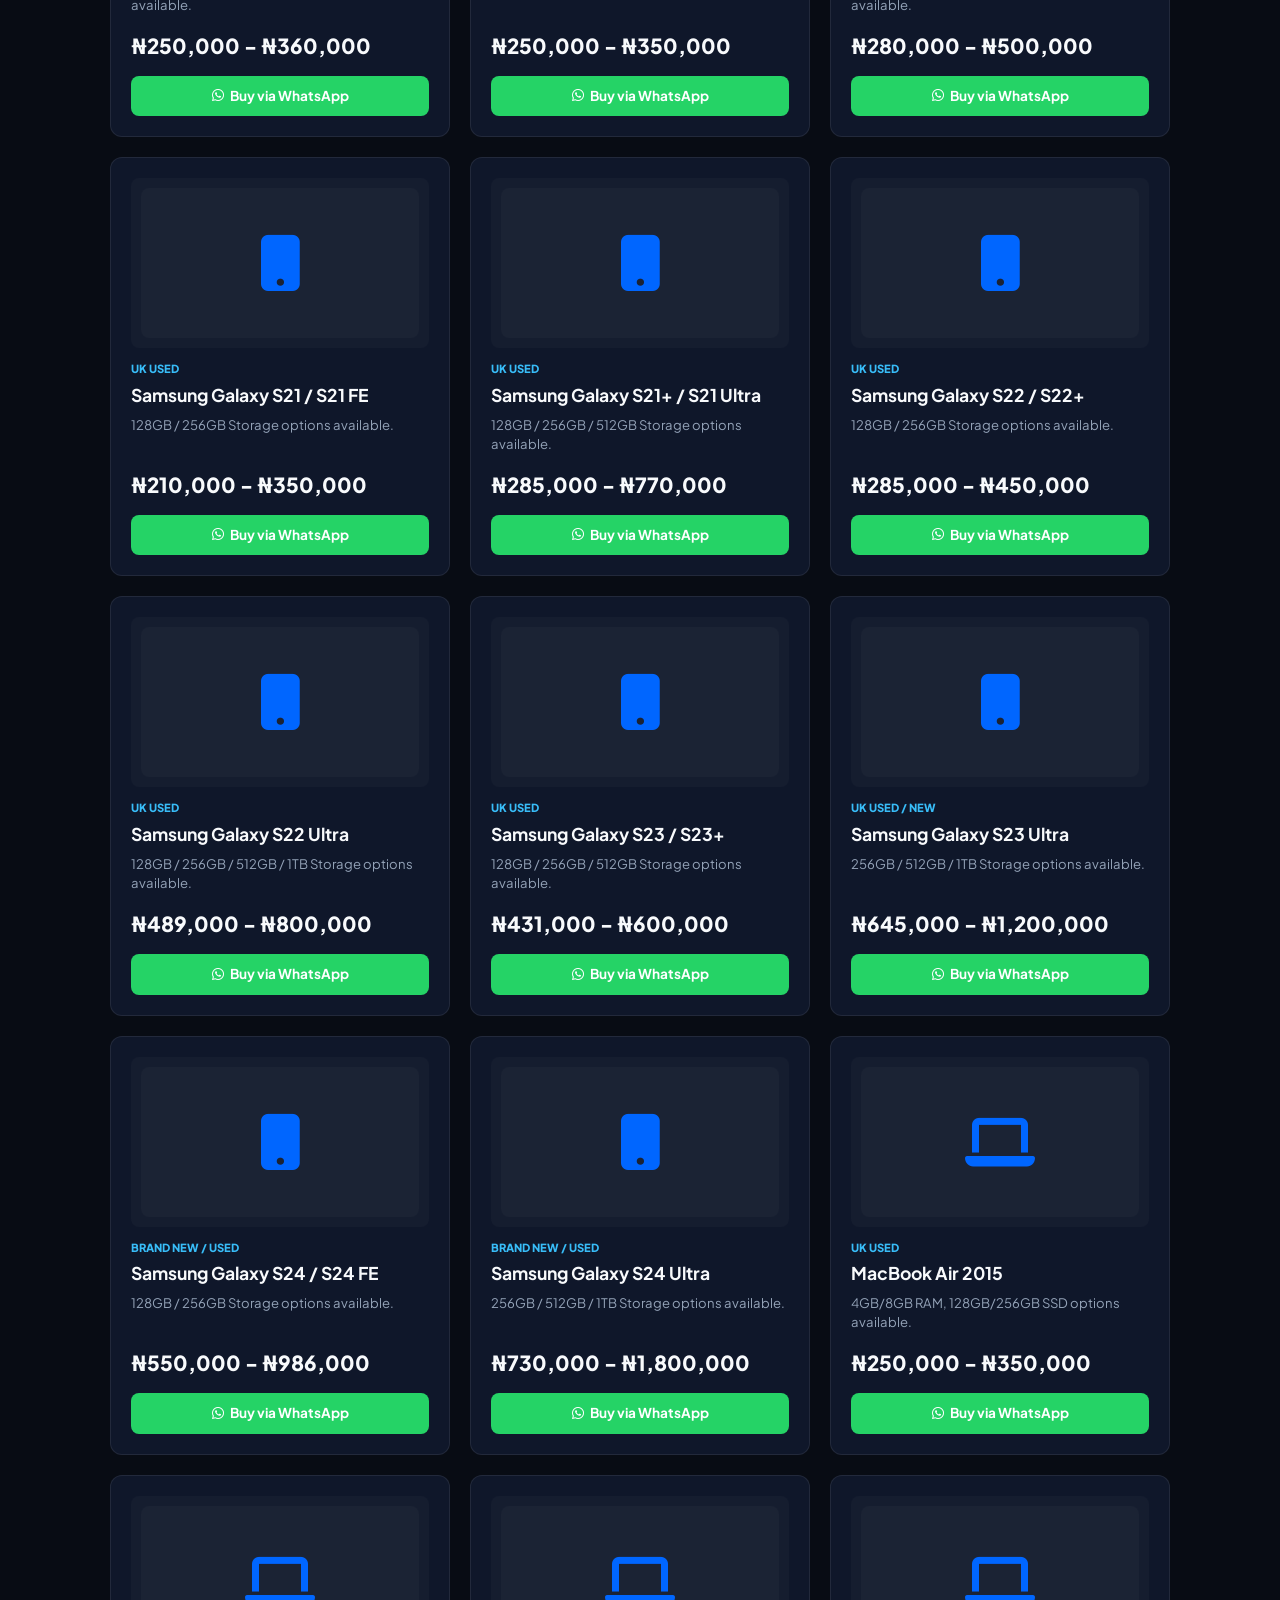
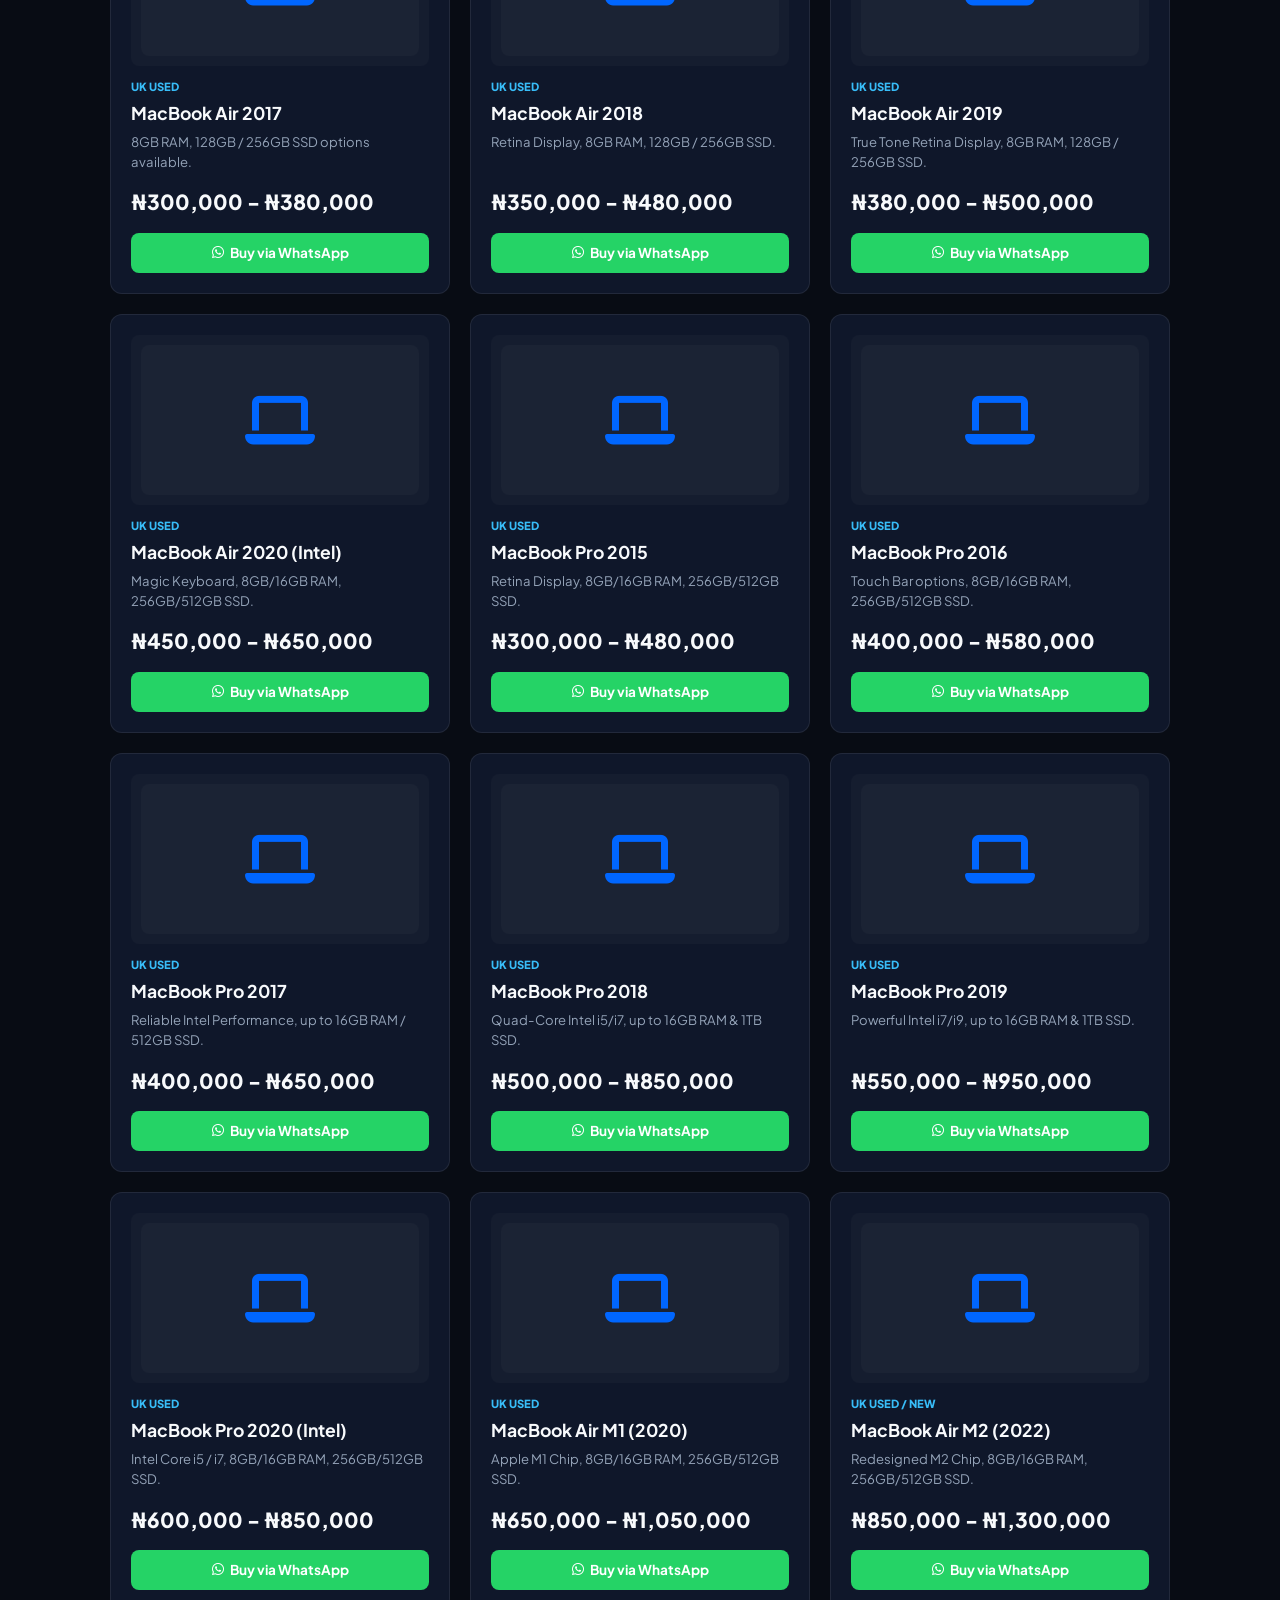
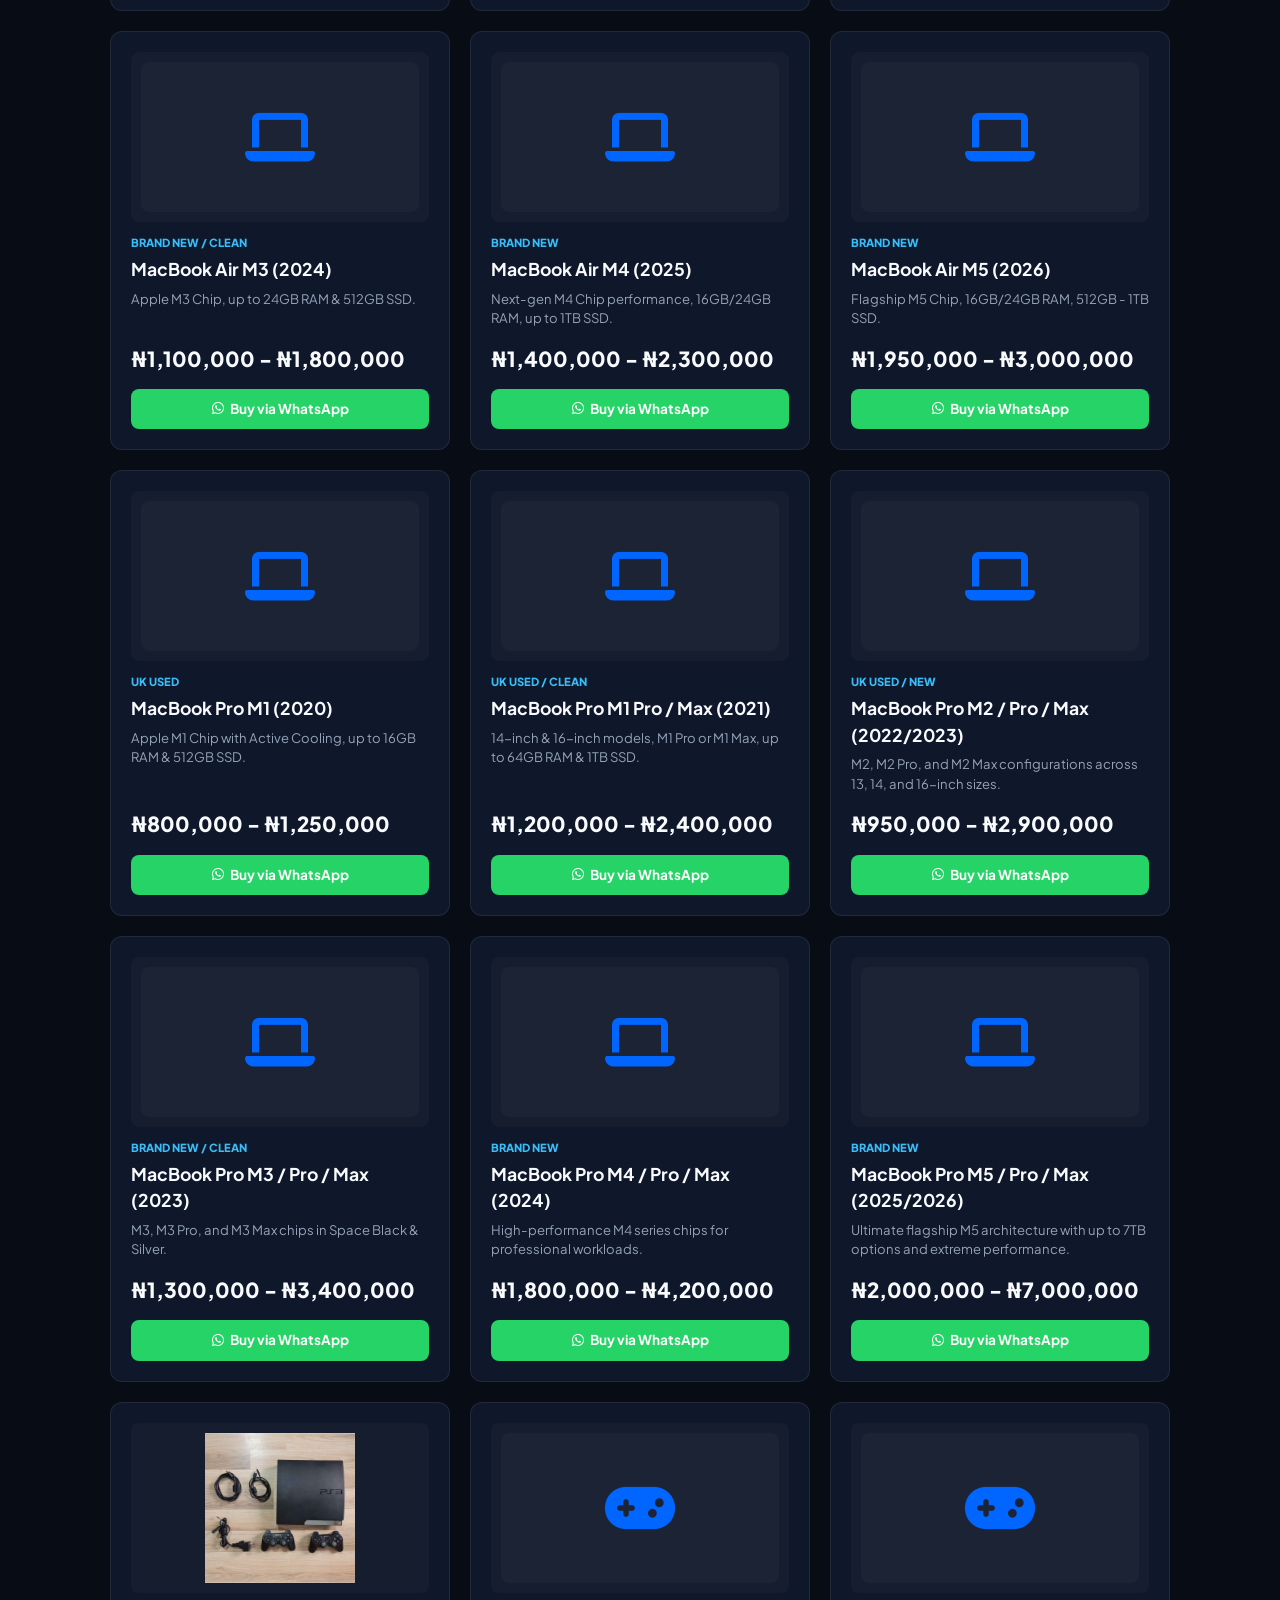
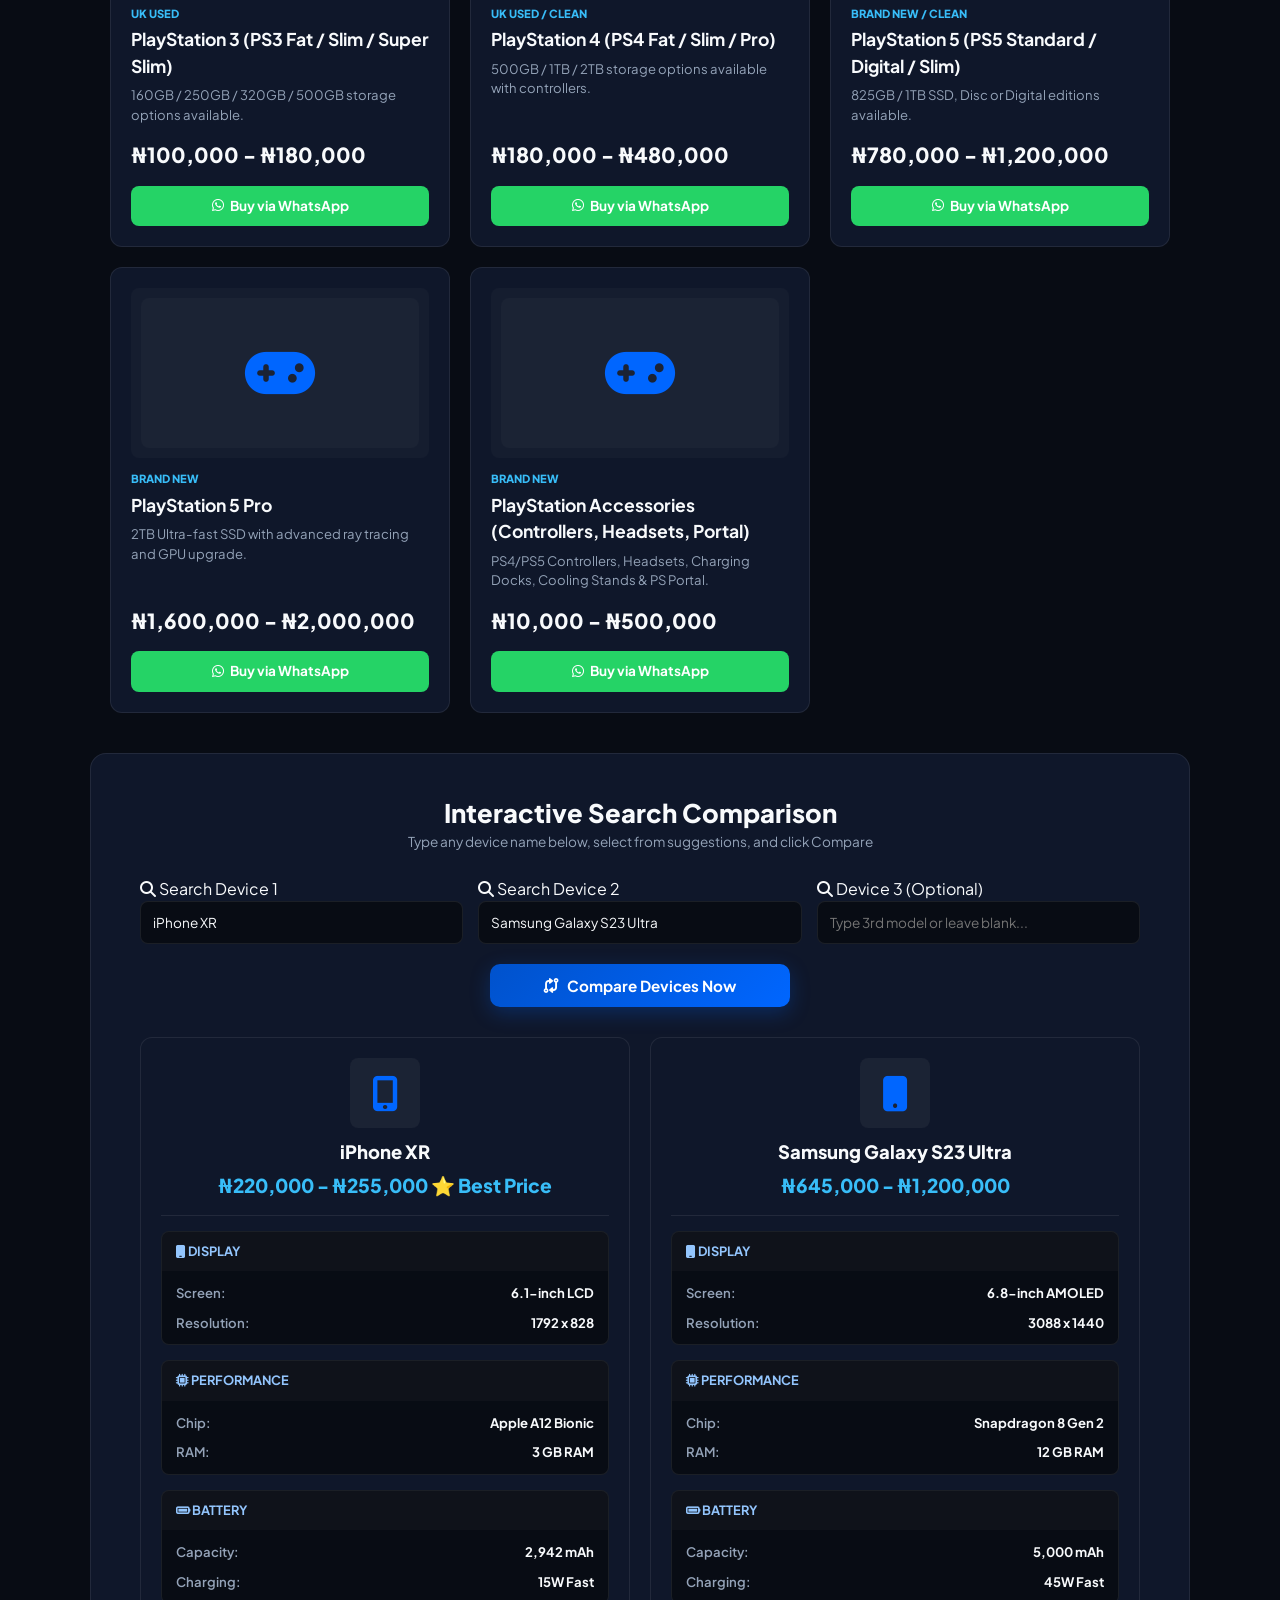
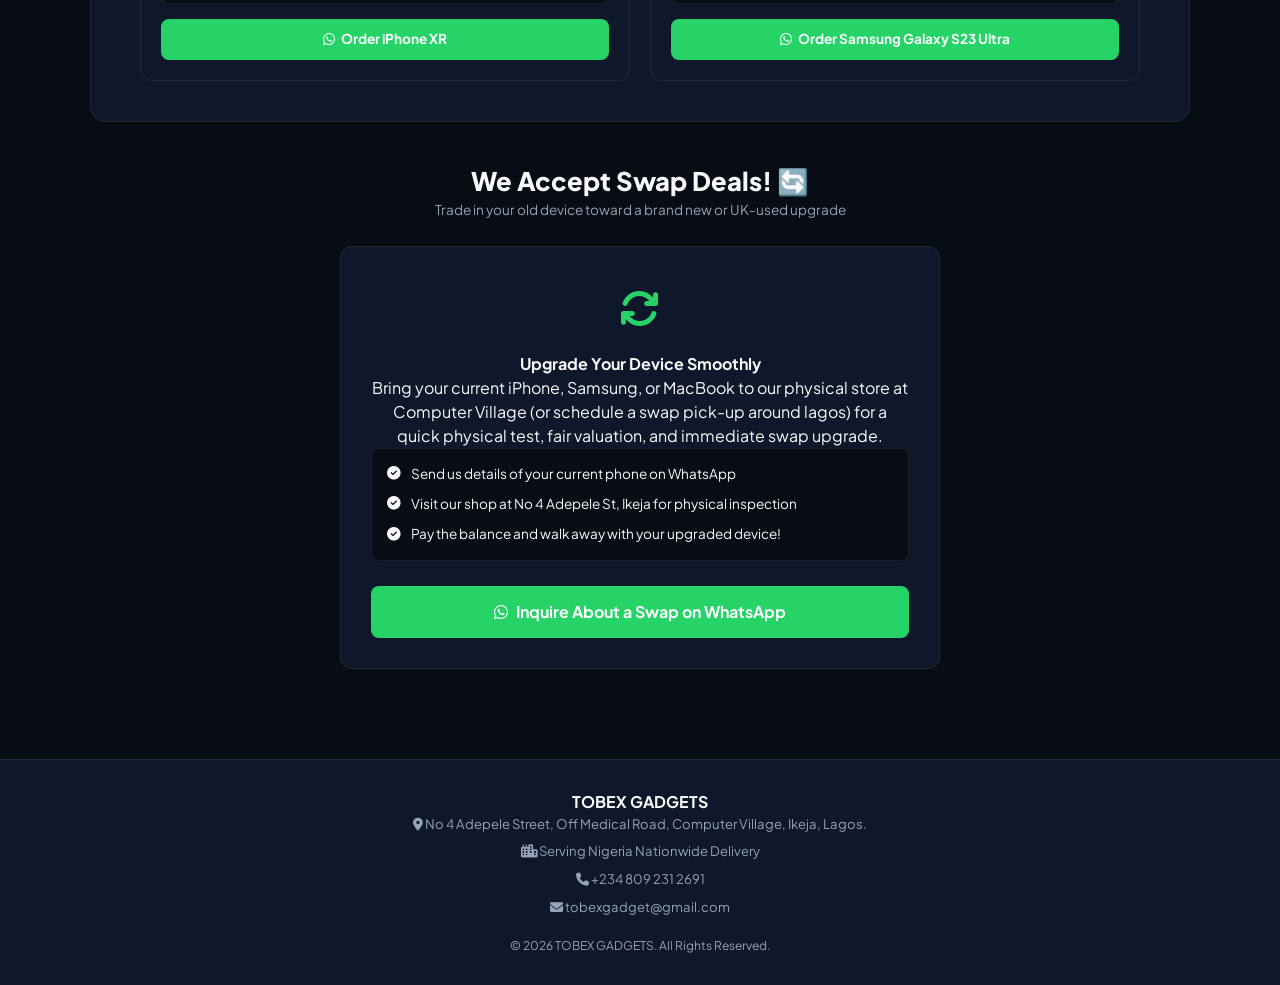
==== commit 971ea62d: "Add files via upload" ====
--- a/index.html
+++ b/index.html
@@ -1,12 +1,70 @@
 <!DOCTYPE html>
 <html lang="en">
-
 <head>
   <meta charset="UTF-8" />
   <meta name="viewport" content="width=device-width, initial-scale=1.0" />
   
+<script type="application/ld+json">
+{
+  "@context": "https://schema.org",
+  "@type": "MobilePhoneStore",
+  "name": "TOBEX GADGETS",
+  "alternateName": "Tobex Gadgets Store",
+  "url": "https://www.tobexgadgets.com.ng",
+  "logo": "https://www.tobexgadgets.com.ng/assets/logo.png",
+  "description": "Official website for TOBEX GADGETS. Premier mobile phone and gadget retailer in Ikeja, Lagos. Offering UK-used & new iPhones, Samsung devices, MacBooks, phone swaps, hardware repairs, and BNPL financing.",
+  "telephone": "+2347062166229",
+  "priceRange": "₦₦",
+  "address": {
+    "@type": "PostalAddress",
+    "streetAddress": "No 4 Adepele St, Off Medical Rd",
+    "addressLocality": "Ikeja",
+    "addressRegion": "Lagos",
+    "addressCountry": "NG"
+  },
+  "sameAs": [
+    "https://www.instagram.com/tobex_gadgets",
+    "https://www.facebook.com/tobexgadget"
+  ],
+  "hasOfferCatalog": {
+    "@type": "OfferCatalog",
+    "name": "Key Services & Offerings",
+    "itemListElement": [
+      {
+        "@type": "OfferCatalog",
+        "name": "Phone Sales & Swaps",
+        "description": "Buy, sell, and swap brand-new and UK-used smartphones, including Apple iPhones, Samsung Galaxy devices, and MacBooks at wholesale pricing."
+      },
+      {
+        "@type": "OfferCatalog",
+        "name": "Express Repairs & Diagnostics",
+        "description": "Professional hardware repairs, screen replacements, battery upgrades, and motherboard diagnostics."
+      },
+      {
+        "@type": "OfferCatalog",
+        "name": "Flexible Payment / BNPL",
+        "description": "Buy Now, Pay Later (BNPL) installment financing plans for smartphones and mobile gadgets."
+      },
+      {
+        "@type": "OfferCatalog",
+        "name": "Accessories & Gaming Consoles",
+        "description": "Genuine smartphone accessories, chargers, and PlayStation gaming consoles."
+      }
+    ]
+  }
+}
+</script>
+  
   <!-- Google Search Console Verification Tag -->
   <meta name="google-site-verification" content="rq8EzxciC6SGcXCg64yg4twpjwZ-LvIf-7WHvlwjDLg" />
+  
+<!-- Open Graph / WhatsApp Meta Tags -->
+<meta property="og:type" content="website">
+<meta property="og:title" content="TOBEX GADGETS | Buy, Sell, Swap & BNPL Gadgets in Ikeja">
+<meta property="og:description" content="Wholesale prices on iPhones, Samsung, MacBooks & PlayStation consoles. Express repairs and nationwide delivery in Nigeria.">
+<meta property="og:url" content="https://www.tobexgadgets.com.ng/">
+<meta property="og:image" content="https://www.tobexgadgets.com.ng/apple-touch-icon.png">
+
   
   <!-- Primary SEO Meta Tags -->
   <title>TOBEX GADGETS | Phone Swap, BNPL Financing & Repairs in Lagos</title>
@@ -273,7 +331,7 @@
           <i class="fa-solid fa-arrows-rotate"></i>
         </div>
         <h4>Upgrade Your Device Smoothly</h4>
-        <p>Bring your current iPhone, Samsung, or MacBook to our physical store at Computer Village (or schedule a swap pick-up around Shomolu, Bariga & Surulere) for a quick physical test, fair valuation, and immediate swap upgrade.</p>
+        <p>Bring your current iPhone, Samsung, or MacBook to our physical store at Computer Village (or schedule a swap pick-up around lagos) for a quick physical test, fair valuation, and immediate swap upgrade.</p>
         
         <div class="swap-steps-list">
           <div class="swap-step-item"><i class="fa-solid fa-circle-check"></i> Send us details of your current phone on WhatsApp</div>
@@ -315,4 +373,13 @@
   <!-- Script -->
   <script src="script.js"></script>
 </body>
+
+<!-- Microsoft Clarity Analytics -->
+<script type="text/javascript">
+    (function(c,l,a,r,i,t,y){
+        c[a]=c[a]||function(){(c[a].q=c[a].q||[]).push(arguments)};
+        t=l.createElement(r);t.async=1;t.src="https://www.clarity.ms/tag/"+i;
+        y=l.getElementsByTagName(r)[0];y.parentNode.insertBefore(t,y);
+    })(window, document, "clarity", "script", "zbv8t8nkqy");
+</script>
 </html>
